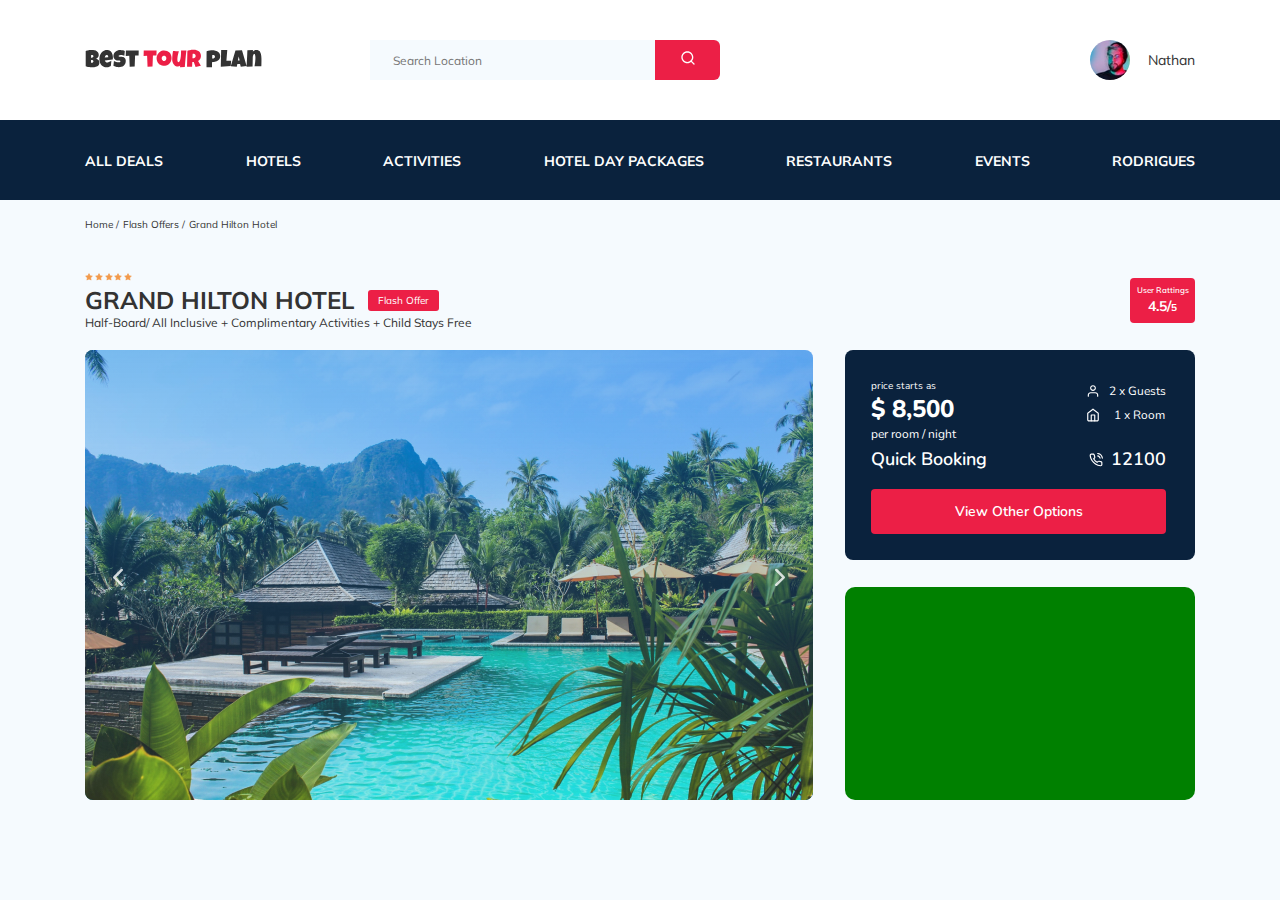
==== index.html @ 2beddf01 "create: стили для bookinga" ====
<!DOCTYPE html>
<html lang="en">
  <head>
    <meta charset="UTF-8" />
    <meta http-equiv="X-UA-Compatible" content="IE=edge" />
    <meta name="viewport" content="width=device-width, initial-scale=1.0" />
    <title>Dest Tour Plan - Hotel Boogin</title>
    <link rel="stylesheet" href="css/style.css" />
    <link rel="stylesheet" href="css/swiper-bundle.min.css" />
    <!-- Подключение шрифтов  Nunito & Mulish-->
    <link rel="preconnect" href="https://fonts.googleapis.com" />
    <link rel="preconnect" href="https://fonts.gstatic.com" crossorigin />
    <link
      href="https://fonts.googleapis.com/css2?family=Mulish:wght@400;700&family=Nunito:wght@400;700;800&display=swap"
      rel="stylesheet"
    />
  </head>
  <body>
    <header class="navbar">
      <div class="container">
        <div class="navbar-top">
          <a href="#" class="logo"
            ><img
              src="img/horizont.svg"
              alt="logo: Best tour plan"
              class="logo__img"
          /></a>

          <form action="#" class="search navbar__search">
            <input
              type="text"
              class="search__input"
              placeholder="Search Location"
            />
            <button class="search__button">
              <img src="img/search.svg" alt="icon: search" />
            </button>
          </form>

          <a href="#" class="user navbar-user">
            <img
              src="img/user-avftar.jpg"
              alt="avatar: Nathan"
              class="user__avatar"
            />
            <span class="user__name">Nathan</span>
          </a>
          <button class="menu-button navbar-top__menu-button">
            <span class="menu-button__line"></span
            ><span class="menu-button__line"></span
            ><span class="menu-button__line"></span>
          </button>
        </div>
        <!-- /.navbar-top -->
      </div>
      <!-- /.container -->
      <nav class="navbar-bottom">
        <div class="container navbar-bottom__container">
          <ul class="navbar-menu">
            <li class="navbar-menu__item">
              <a href="#" class="navbar-menu__link">All Deals</a>
            </li>
            <li class="navbar-menu__item">
              <a href="#" class="navbar-menu__link">Hotels</a>
            </li>
            <li class="navbar-menu__item">
              <a href="#" class="navbar-menu__link">Activities</a>
            </li>
            <li class="navbar-menu__item">
              <a href="#" class="navbar-menu__link">Hotel Day Packages</a>
            </li>
            <li class="navbar-menu__item">
              <a href="#" class="navbar-menu__link">Restaurants</a>
            </li>
            <li class="navbar-menu__item">
              <a href="#" class="navbar-menu__link">Events</a>
            </li>
            <li class="navbar-menu__item">
              <a href="#" class="navbar-menu__link">Rodrigues</a>
            </li>
          </ul>
        </div>
        <!-- /.container -->
      </nav>
    </header>

    <nav class="breadcrumb">
      <div class="container">
        <ul class="breadcrumb-list">
          <li class="breadcrumb-list__item">
            <a href="#" class="breadcrumb-list__link">Home</a>
          </li>
          <li class="breadcrumb-list__item">
            <a href="#" class="breadcrumb-list__link">Flash Offers</a>
          </li>
          <li class="breadcrumb-list__item">Grand Hilton Hotel</li>
        </ul>
      </div>
      <!-- /.container -->
    </nav>
    <!-- /.breadcrumb -->
    <section class="hotel">
      <div class="container">
        <div class="hotel-info">
          <div class="hotel-info__text">
            <div class="hotel-info__wrapper">
              <div class="hotel-stars hotel-info__stars">
                <div class="hotel-stars__wrapper">
                  <img src="img/Star.svg" alt="star" />
                  <img src="img/Star.svg" alt="star" />
                  <img src="img/Star.svg" alt="star" />
                  <img src="img/Star.svg" alt="star" />
                  <img src="img/Star.svg" alt="star" />
                </div>
              </div>
              <!-- /.hotel-star -->
              <h1 class="hotel-name hotel-info__name">GRAND HILTON HOTEL</h1>
              <span class="offer hotel-info__offer">Flash Offer</span>
            </div>
            <!-- /.hotel-wrapper -->
            <p class="hotel-description hotel-info__description">
              Half-Board/ All Inclusive + Complimentary Activities + Child Stays
              Free
            </p>
          </div>
          <!-- /.hotel-info__text -->

          <div class="rating hotel-info__rating">
            <span class="rating__text">User Rattings</span>
            <span class="rating__counter"
              >4.5/<span class="rating__counter__lit">5</span>
            </span>
          </div>
          <!-- /. rating -->
        </div>
        <!-- /.hotel-info -->
        <div class="hotel-grid">
          <div class="hotel-slider">
            <!-- Slider main container -->
            <div class="swiper-container">
              <!-- Additional required wrapper -->
              <div class="swiper-wrapper">
                <!-- Slides -->
                <div class="swiper-slide">
                  <img src="img/slide-1.jpg" alt="slide-1" class="slide-img" />
                </div>
                <div class="swiper-slide">
                  <img src="img/slide-2.jpg" alt="slide-2" />
                </div>
                <div class="swiper-slide">
                  <img src="img/slide-3.jpg" alt="slide-3" />
                </div>
                <div class="swiper-slide">
                  <img src="img/slide-4.jpg" alt="slide-4" />
                </div>
                <div class="swiper-slide">
                  <img src="img/slide-5.jpg" alt="slide-5" />
                </div>
              </div>

              <!-- If we need navigation buttons -->
              <!-- Стрелки для переключения слайдера -->
              <button class="slider-button slider-button_prev"></button>
              <button class="slider-button slider-button_next"></button>
            </div>
            <!-- /.swiper-container -->
          </div>
          <!-- /.hotel-slider -->
          <div class="booking-wrapper">
            <div class="booking">
              <div class="booking__info">
                <div class="booking__price">
                  <span class="booking__start">price starts as</span>
                  <span class="booking__pricetag">$ 8,500</span>
                  <span class="booking__per-room">per room / night</span>
                </div>
                <!-- /.booking__price -->

                <div class="booking__room">
                  <div class="booking__text booking__text_user">
                    <img
                      src="img/user.svg"
                      alt="icon: user"
                      class="booking-icon"
                    />
                    <span class="booking-description">2 x Guests</span>
                  </div>
                  <div class="booking__text">
                    <img
                      src="img/home.svg"
                      alt="icon: home"
                      class="booking-icons"
                    />
                    <span class="booking-description">1 x Room</span>
                  </div>
                </div>
              </div>
              <!-- /.booking__info -->
              <div class="booking__call-center">
                <span class="booking__heading">Quick Booking</span>
                <a href="tel:12100" class="booking__nummber">
                  <img
                    src="img/phone-call.svg"
                    alt="icon: phone-call"
                    class="booking-icons_tell"
                  />
                  <span class="booking__num">12100</span>
                </a>
              </div>
              <!-- /. booking__call-center-->

              <button class="button booking__button">View Other Options</button>
            </div>
            <div class="map"></div>
            <!-- /.booking-wrapper -->
          </div>
          <!-- /.booking -->
        </div>
        <!-- /.hotel-grid -->
      </div>
      <!-- /.container -->
    </section>
    <script src="js/swiper-bundle.min.js"></script>
    <script src="js/main.js"></script>
  </body>
</html>
---- css/style.css ----
* {
  -webkit-box-sizing: border-box;
          box-sizing: border-box;
}

body {
  font-family: 'Mulish',sans-serif;
  color: #333333;
  background-color: #F5FAFE;
}

.container {
  max-width: 1110px;
  margin: auto;
}

img {
  max-width: 100%;
}

button {
  cursor: pointer;
  border: none;
}

/*! normalize.css v8.0.1 | MIT License | github.com/necolas/normalize.css */
/* Document
   ========================================================================== */
/**
 * 1. Correct the line height in all browsers.
 * 2. Prevent adjustments of font size after orientation changes in iOS.
 */
html {
  line-height: 1.15;
  /* 1 */
  -webkit-text-size-adjust: 100%;
  /* 2 */
}

/* Sections
   ========================================================================== */
/**
 * Remove the margin in all browsers.
 */
body {
  margin: 0;
}

/**
 * Render the `main` element consistently in IE.
 */
main {
  display: block;
}

/**
 * Correct the font size and margin on `h1` elements within `section` and
 * `article` contexts in Chrome, Firefox, and Safari.
 */
h1 {
  font-size: 2em;
  margin: 0.67em 0;
}

/* Grouping content
   ========================================================================== */
/**
 * 1. Add the correct box sizing in Firefox.
 * 2. Show the overflow in Edge and IE.
 */
hr {
  -webkit-box-sizing: content-box;
          box-sizing: content-box;
  /* 1 */
  height: 0;
  /* 1 */
  overflow: visible;
  /* 2 */
}

/**
 * 1. Correct the inheritance and scaling of font size in all browsers.
 * 2. Correct the odd `em` font sizing in all browsers.
 */
pre {
  font-family: monospace, monospace;
  /* 1 */
  font-size: 1em;
  /* 2 */
}

/* Text-level semantics
   ========================================================================== */
/**
 * Remove the gray background on active links in IE 10.
 */
a {
  background-color: transparent;
}

/**
 * 1. Remove the bottom border in Chrome 57-
 * 2. Add the correct text decoration in Chrome, Edge, IE, Opera, and Safari.
 */
abbr[title] {
  border-bottom: none;
  /* 1 */
  text-decoration: underline;
  /* 2 */
  -webkit-text-decoration: underline dotted;
          text-decoration: underline dotted;
  /* 2 */
}

/**
 * Add the correct font weight in Chrome, Edge, and Safari.
 */
b,
strong {
  font-weight: bolder;
}

/**
 * 1. Correct the inheritance and scaling of font size in all browsers.
 * 2. Correct the odd `em` font sizing in all browsers.
 */
code,
kbd,
samp {
  font-family: monospace, monospace;
  /* 1 */
  font-size: 1em;
  /* 2 */
}

/**
 * Add the correct font size in all browsers.
 */
small {
  font-size: 80%;
}

/**
 * Prevent `sub` and `sup` elements from affecting the line height in
 * all browsers.
 */
sub,
sup {
  font-size: 75%;
  line-height: 0;
  position: relative;
  vertical-align: baseline;
}

sub {
  bottom: -0.25em;
}

sup {
  top: -0.5em;
}

/* Embedded content
   ========================================================================== */
/**
 * Remove the border on images inside links in IE 10.
 */
img {
  border-style: none;
}

/* Forms
   ========================================================================== */
/**
 * 1. Change the font styles in all browsers.
 * 2. Remove the margin in Firefox and Safari.
 */
button,
input,
optgroup,
select,
textarea {
  font-family: inherit;
  /* 1 */
  font-size: 100%;
  /* 1 */
  line-height: 1.15;
  /* 1 */
  margin: 0;
  /* 2 */
}

/**
 * Show the overflow in IE.
 * 1. Show the overflow in Edge.
 */
button,
input {
  /* 1 */
  overflow: visible;
}

/**
 * Remove the inheritance of text transform in Edge, Firefox, and IE.
 * 1. Remove the inheritance of text transform in Firefox.
 */
button,
select {
  /* 1 */
  text-transform: none;
}

/**
 * Correct the inability to style clickable types in iOS and Safari.
 */
button,
[type="button"],
[type="reset"],
[type="submit"] {
  -webkit-appearance: button;
}

/**
 * Remove the inner border and padding in Firefox.
 */
button::-moz-focus-inner,
[type="button"]::-moz-focus-inner,
[type="reset"]::-moz-focus-inner,
[type="submit"]::-moz-focus-inner {
  border-style: none;
  padding: 0;
}

/**
 * Restore the focus styles unset by the previous rule.
 */
button:-moz-focusring,
[type="button"]:-moz-focusring,
[type="reset"]:-moz-focusring,
[type="submit"]:-moz-focusring {
  outline: 1px dotted ButtonText;
}

/**
 * Correct the padding in Firefox.
 */
fieldset {
  padding: 0.35em 0.75em 0.625em;
}

/**
 * 1. Correct the text wrapping in Edge and IE.
 * 2. Correct the color inheritance from `fieldset` elements in IE.
 * 3. Remove the padding so developers are not caught out when they zero out
 *    `fieldset` elements in all browsers.
 */
legend {
  -webkit-box-sizing: border-box;
          box-sizing: border-box;
  /* 1 */
  color: inherit;
  /* 2 */
  display: table;
  /* 1 */
  max-width: 100%;
  /* 1 */
  padding: 0;
  /* 3 */
  white-space: normal;
  /* 1 */
}

/**
 * Add the correct vertical alignment in Chrome, Firefox, and Opera.
 */
progress {
  vertical-align: baseline;
}

/**
 * Remove the default vertical scrollbar in IE 10+.
 */
textarea {
  overflow: auto;
}

/**
 * 1. Add the correct box sizing in IE 10.
 * 2. Remove the padding in IE 10.
 */
[type="checkbox"],
[type="radio"] {
  -webkit-box-sizing: border-box;
          box-sizing: border-box;
  /* 1 */
  padding: 0;
  /* 2 */
}

/**
 * Correct the cursor style of increment and decrement buttons in Chrome.
 */
[type="number"]::-webkit-inner-spin-button,
[type="number"]::-webkit-outer-spin-button {
  height: auto;
}

/**
 * 1. Correct the odd appearance in Chrome and Safari.
 * 2. Correct the outline style in Safari.
 */
[type="search"] {
  -webkit-appearance: textfield;
  /* 1 */
  outline-offset: -2px;
  /* 2 */
}

/**
 * Remove the inner padding in Chrome and Safari on macOS.
 */
[type="search"]::-webkit-search-decoration {
  -webkit-appearance: none;
}

/**
 * 1. Correct the inability to style clickable types in iOS and Safari.
 * 2. Change font properties to `inherit` in Safari.
 */
::-webkit-file-upload-button {
  -webkit-appearance: button;
  /* 1 */
  font: inherit;
  /* 2 */
}

/* Interactive
   ========================================================================== */
/*
 * Add the correct display in Edge, IE 10+, and Firefox.
 */
details {
  display: block;
}

/*
 * Add the correct display in all browsers.
 */
summary {
  display: list-item;
}

/* Misc
   ========================================================================== */
/**
 * Add the correct display in IE 10+.
 */
template {
  display: none;
}

/**
 * Add the correct display in IE 10.
 */
[hidden] {
  display: none;
}

.navbar {
  background-color: #FFFFFF;
}

.navbar-top {
  padding-top: 40px;
  padding-bottom: 40px;
  display: -webkit-box;
  display: -ms-flexbox;
  display: flex;
  -webkit-box-align: center;
      -ms-flex-align: center;
          align-items: center;
  -webkit-box-pack: justify;
      -ms-flex-pack: justify;
          justify-content: space-between;
}

.navbar-top__menu-button {
  display: none;
}

.navbar__search {
  margin-right: auto;
  margin-left: 108px;
}

.navbar-bottom {
  background-color: #0A223D;
}

.navbar-menu {
  display: -webkit-box;
  display: -ms-flexbox;
  display: flex;
  -webkit-box-align: center;
      -ms-flex-align: center;
          align-items: center;
  -webkit-box-pack: justify;
      -ms-flex-pack: justify;
          justify-content: space-between;
  margin: 0;
  padding: 0;
  padding-top: 31px;
  padding-bottom: 30px;
  color: #FFFFFF;
  list-style-type: none;
}

.navbar-menu__link {
  text-decoration: none;
  color: inherit;
  text-transform: uppercase;
  font-weight: bold;
  font-size: 14px;
  line-height: 18px;
}

.logo__img {
  width: 177px;
}

.search {
  height: 40px;
  position: relative;
  display: -webkit-box;
  display: -ms-flexbox;
  display: flex;
}

.search__input {
  width: 350px;
  height: 100%;
  overflow: hidden;
  padding-left: 23px;
  padding-right: 75px;
  border: none;
  background-color: #F5FAFE;
  font-size: 12px;
  line-height: 15px;
}

.search__button {
  position: absolute;
  height: 100%;
  top: 0;
  right: 0;
  width: 65px;
  background-color: #EC1F46;
  border: none;
  border-top-right-radius: 6px;
  border-bottom-right-radius: 6px;
}

.user {
  display: -webkit-box;
  display: -ms-flexbox;
  display: flex;
  -webkit-box-align: center;
      -ms-flex-align: center;
          align-items: center;
  text-decoration: none;
}

.user__avatar {
  width: 40px;
  height: 40px;
  border-radius: 50%;
  -o-object-fit: cover;
     object-fit: cover;
}

.user__name {
  margin-left: 18px;
  font-size: 14px;
  line-height: 18px;
  color: #333333;
}

@media screen and (max-width: 700px) {
  .user .navbar {
    padding: 0 0;
  }
}

.breadcrumb-list {
  list-style: none;
  display: -webkit-box;
  display: -ms-flexbox;
  display: flex;
  -webkit-box-align: center;
      -ms-flex-align: center;
          align-items: center;
  padding: 18px 0;
  margin: 0;
}

.breadcrumb-list__link {
  text-decoration: none;
  color: inherit;
}

.breadcrumb-list__item {
  font-size: 10px;
  line-height: 13px;
}

.breadcrumb-list__item:not(:last-child)::after {
  content: '/';
  margin-right: 4px;
}

.hotel {
  padding-top: 24px;
  padding-bottom: 70px;
}

.hotel-info {
  display: -webkit-box;
  display: -ms-flexbox;
  display: flex;
  -webkit-box-align: center;
      -ms-flex-align: center;
          align-items: center;
  -webkit-box-pack: justify;
      -ms-flex-pack: justify;
          justify-content: space-between;
  padding-bottom: 20px;
}

.hotel-info__wrapper {
  display: -webkit-box;
  display: -ms-flexbox;
  display: flex;
  -ms-flex-wrap: wrap;
      flex-wrap: wrap;
  -webkit-box-align: center;
      -ms-flex-align: center;
          align-items: center;
}

.hotel-info__offer {
  margin-left: 14px;
  margin-top: 4px;
}

.hotel-info__name {
  margin-top: 4px;
  margin-bottom: 0;
}

.hotel-info__rating {
  margin-bottom: 2px;
}

.hotel-info__description {
  font-size: 12px;
  line-height: 15px;
  margin: 0;
}

.hotel-name {
  font-weight: bold;
  font-size: 24px;
  line-height: 30px;
}

.hotel-stars {
  -ms-flex-preferred-size: 100%;
      flex-basis: 100%;
}

.hotel-stars__wrapper {
  display: -webkit-box;
  display: -ms-flexbox;
  display: flex;
  max-width: 47px;
  -webkit-box-pack: justify;
      -ms-flex-pack: justify;
          justify-content: space-between;
}

.offer {
  padding: 4px 10px;
  background-color: #EC1F46;
  color: #FFFFFF;
  border-radius: 3px;
  font-size: 10px;
  line-height: 13px;
}

.rating {
  max-width: 65px;
  min-height: 45px;
  text-align: center;
  border-radius: 4px;
  background-color: #EC1F46;
  color: #FFFFFF;
}

.rating__text {
  font-size: 8px;
  line-height: 10px;
  font-weight: 600;
}

.rating__counter {
  font-weight: bold;
  font-size: 14px;
  line-height: 18px;
}

.rating__counter__lit {
  font-size: 10px;
  line-height: 13px;
}

.swiper-container {
  margin-left: 0;
  max-width: 728px;
  height: 450px;
  position: relative;
  border-radius: 8px;
}

.swiper-wrapper {
  margin-left: 0;
}

.swiper-wrapper:after {
  content: '';
  position: absolute;
  width: 100%;
  height: 100%;
  top: 0;
  bottom: 0;
  right: 0;
  left: 0;
  z-index: 10;
  background: -webkit-gradient(linear, left top, left bottom, from(rgba(0, 122, 223, 0.48)), to(rgba(255, 255, 255, 0.128)));
  background: linear-gradient(180deg, rgba(0, 122, 223, 0.48) 0%, rgba(255, 255, 255, 0.128) 100%);
}

.slider-button {
  width: 30px;
  height: 30px;
  position: absolute;
  z-index: 99;
  border: none;
  top: 50%;
  -webkit-transform: translateY(-42%);
          transform: translateY(-42%);
  background-repeat: no-repeat;
  background-position: center;
  background-size: 10px;
  background-color: transparent;
}

.slider-button_next {
  right: 18px;
  background-image: url("../img/arrow-next.svg");
}

.slider-button_prev {
  left: 18px;
  background-image: url("../img/arrow-prev.svg");
}

.hotel-grid {
  display: -webkit-box;
  display: -ms-flexbox;
  display: flex;
  -webkit-box-pack: justify;
      -ms-flex-pack: justify;
          justify-content: space-between;
}

.booking {
  background-color: #0A223D;
  color: #FFFFFF;
  width: 350px;
  height: 210px;
  border-radius: 8px;
  padding: 29px 29px 26px 26px;
  font-family: Nunito;
  font-size: 12px;
  line-height: 16px;
}

.booking__info {
  display: -webkit-box;
  display: -ms-flexbox;
  display: flex;
  -webkit-box-pack: justify;
      -ms-flex-pack: justify;
          justify-content: space-between;
  -webkit-box-align: center;
      -ms-flex-align: center;
          align-items: center;
  margin-bottom: 5px;
}

.booking__price {
  display: -webkit-box;
  display: -ms-flexbox;
  display: flex;
  -webkit-box-orient: vertical;
  -webkit-box-direction: normal;
      -ms-flex-direction: column;
          flex-direction: column;
}

.booking-icon {
  margin-right: 9px;
}

.booking-icons {
  margin-right: 14px;
}

.booking-icons_tell {
  margin-right: 8px;
}

.booking__call-center {
  display: -webkit-box;
  display: -ms-flexbox;
  display: flex;
  -webkit-box-pack: justify;
      -ms-flex-pack: justify;
          justify-content: space-between;
}

.booking__start {
  font-weight: normal;
  font-size: 10px;
  line-height: 14px;
}

.booking__pricetag {
  font-weight: 800;
  font-size: 24px;
  line-height: 33px;
}

.booking__per-room {
  font-size: 12px;
  line-height: 16px;
}

.booking__heading {
  font-weight: 600;
  font-size: 18px;
  line-height: 25px;
}

.booking__num {
  font-weight: 600;
  font-size: 18px;
  line-height: 25px;
}

.booking__button {
  font-weight: 600;
  font-size: 14px;
  line-height: 19px;
}

.booking__nummber {
  text-decoration: none;
  color: inherit;
  display: -webkit-box;
  display: -ms-flexbox;
  display: flex;
  -webkit-box-align: center;
      -ms-flex-align: center;
          align-items: center;
}

.booking__button {
  padding-top: 13px;
  padding-bottom: 13px;
  width: 100%;
  background-color: #EC1F46;
  color: inherit;
  border-radius: 4px;
}

.booking__room {
  margin-bottom: 16px;
}

.booking__text {
  display: -webkit-box;
  display: -ms-flexbox;
  display: flex;
  -webkit-box-align: center;
      -ms-flex-align: center;
          align-items: center;
}

.booking__text_user {
  margin-bottom: 8px;
}

.booking__call-center {
  display: -webkit-box;
  display: -ms-flexbox;
  display: flex;
  -webkit-box-align: center;
      -ms-flex-align: center;
          align-items: center;
  margin-bottom: 17px;
}

.booking-wrapper {
  display: -webkit-box;
  display: -ms-flexbox;
  display: flex;
  -webkit-box-orient: vertical;
  -webkit-box-direction: normal;
      -ms-flex-direction: column;
          flex-direction: column;
  -webkit-box-pack: justify;
      -ms-flex-pack: justify;
          justify-content: space-between;
}

.map {
  background-color: green;
  max-width: 350px;
  min-height: 213px;
  border-radius: 10px;
}

@media screen and (max-width: 1200px) {
  .container {
    max-width: 960px;
  }
}

@media screen and (max-width: 992px) {
  .container {
    max-width: 760px;
  }
  .navbar__search {
    margin-left: 47px;
  }
  .navbar-menu__link {
    font-size: 12px;
    line-height: 15px;
  }
  .logo {
    width: 142px;
  }
  .search__input {
    width: 341px;
  }
}

@media screen and (max-width: 768px) {
  .container {
    max-width: 700px;
    width: 100%;
  }
  .navbar-top {
    padding: 30px 0;
  }
  .navbar-menu {
    padding: 21px 0;
  }
  .navbar-bottom__container {
    max-width: 675px;
  }
  .logo {
    width: 132px;
  }
  .breadcrumb-list {
    padding-top: 19px;
  }
  .hotel {
    padding-top: 23px;
  }
  .hotel-stars__wrapper {
    max-width: 49px;
  }
  .hotel-info__rating {
    margin-bottom: 1px;
  }
  .hotel-info__offer {
    margin-top: 5px;
  }
  .offer {
    padding-top: 3px;
  }
}

@media screen and (max-width: 700px) {
  .container {
    max-width: 560px;
  }
  .navbar {
    padding: 30px 0;
  }
  .navbar-menu {
    padding: 20px 0;
  }
  .navbar-menu__link {
    font-size: 10px;
    line-height: 12px;
  }
  .navbar__search {
    margin-left: auto;
  }
  .navbar__search, .navbar-user, .navbar-menu {
    display: none;
  }
  .logo {
    width: 122px;
  }
  .user__img {
    width: 36px;
    height: 36px;
  }
  .user__name {
    margin-left: 12px;
    font-size: 12px;
  }
  .menu-button {
    width: 16px;
    height: 11px;
    padding: 0;
    display: -webkit-box;
    display: -ms-flexbox;
    display: flex;
    -webkit-box-orient: vertical;
    -webkit-box-direction: normal;
        -ms-flex-direction: column;
            flex-direction: column;
    -webkit-box-pack: justify;
        -ms-flex-pack: justify;
            justify-content: space-between;
    -webkit-box-align: center;
        -ms-flex-align: center;
            align-items: center;
    border: none;
    cursor: pointer;
    background-color: #FFFFFF;
  }
  .menu-button__line {
    width: 16px;
    height: 1px;
    background-color: #333333;
  }
  .hotel-name {
    -ms-flex-preferred-size: 100%;
        flex-basis: 100%;
  }
  .hotel-stars {
    -ms-flex-preferred-size: auto;
        flex-basis: auto;
  }
  .hotel-info__name {
    margin-top: 10px;
  }
  .hotel-info__text {
    width: 100%;
  }
  .hotel-info__rating {
    display: none;
  }
  .hotel-info__wrapper {
    -webkit-box-pack: justify;
        -ms-flex-pack: justify;
            justify-content: space-between;
  }
  .offer {
    -webkit-box-ordinal-group: 0;
        -ms-flex-order: -1;
            order: -1;
    margin: 0;
  }
}

@media screen and (max-width: 576px) {
  .container {
    max-width: 460px;
  }
  .logo {
    width: 99px;
  }
}

@media screen and (max-width: 480px) {
  .container {
    max-width: 280px;
  }
  .navbar-top {
    padding: 24px 0px;
  }
  .breadcrumb-list {
    padding-top: 24px;
  }
  .hotel {
    padding-top: 4px;
  }
  .hotel-info__stars {
    margin-right: 17px;
    max-width: 47px;
    -ms-flex-preferred-size: 100%;
        flex-basis: 100%;
  }
}
/*# sourceMappingURL=style.css.map */
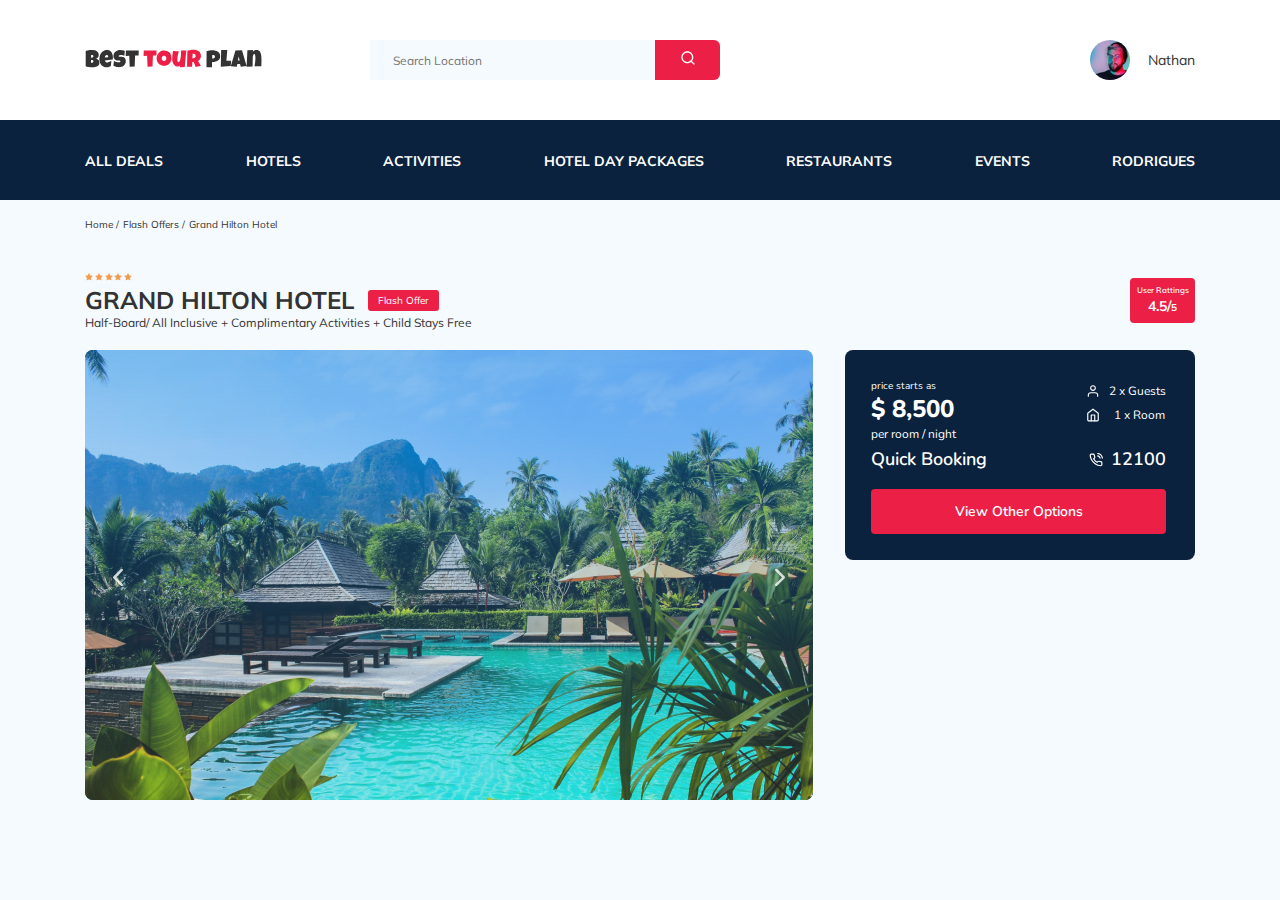
==== commit 4eb8e263: "create: карта+адаптив" ====
--- a/index.html
+++ b/index.html
@@ -5,8 +5,8 @@
     <meta http-equiv="X-UA-Compatible" content="IE=edge" />
     <meta name="viewport" content="width=device-width, initial-scale=1.0" />
     <title>Dest Tour Plan - Hotel Boogin</title>
+    <link rel="stylesheet" href="css/swiper-bundle.min.css" />
     <link rel="stylesheet" href="css/style.css" />
-    <link rel="stylesheet" href="css/swiper-bundle.min.css" />
     <!-- Подключение шрифтов  Nunito & Mulish-->
     <link rel="preconnect" href="https://fonts.googleapis.com" />
     <link rel="preconnect" href="https://fonts.gstatic.com" crossorigin />
@@ -135,26 +135,46 @@
         </div>
         <!-- /.hotel-info -->
         <div class="hotel-grid">
-          <div class="hotel-slider">
+          <div class="slider hotel__slider">
             <!-- Slider main container -->
             <div class="swiper-container">
               <!-- Additional required wrapper -->
               <div class="swiper-wrapper">
                 <!-- Slides -->
                 <div class="swiper-slide">
-                  <img src="img/slide-1.jpg" alt="slide-1" class="slide-img" />
-                </div>
-                <div class="swiper-slide">
-                  <img src="img/slide-2.jpg" alt="slide-2" />
-                </div>
-                <div class="swiper-slide">
-                  <img src="img/slide-3.jpg" alt="slide-3" />
-                </div>
-                <div class="swiper-slide">
-                  <img src="img/slide-4.jpg" alt="slide-4" />
-                </div>
-                <div class="swiper-slide">
-                  <img src="img/slide-5.jpg" alt="slide-5" />
+                  <img
+                    src="img/slide-1.jpg"
+                    alt="slide-1"
+                    class="swiper-slide__img"
+                  />
+                </div>
+                <div class="swiper-slide">
+                  <img
+                    src="img/slide-2.jpg"
+                    alt="slide-2"
+                    class="swiper-slide__img"
+                  />
+                </div>
+                <div class="swiper-slide">
+                  <img
+                    src="img/slide-3.jpg"
+                    alt="slide-3"
+                    class="swiper-slide__img"
+                  />
+                </div>
+                <div class="swiper-slide">
+                  <img
+                    src="img/slide-4.jpg"
+                    alt="slide-4"
+                    class="swiper-slide__img"
+                  />
+                </div>
+                <div class="swiper-slide">
+                  <img
+                    src="img/slide-5.jpg"
+                    alt="slide-5"
+                    class="swiper-slide__img"
+                  />
                 </div>
               </div>
 
@@ -167,7 +187,7 @@
           </div>
           <!-- /.hotel-slider -->
           <div class="booking-wrapper">
-            <div class="booking">
+            <div class="booking hotel__booking">
               <div class="booking__info">
                 <div class="booking__price">
                   <span class="booking__start">price starts as</span>
@@ -211,7 +231,16 @@
 
               <button class="button booking__button">View Other Options</button>
             </div>
-            <div class="map"></div>
+            <div class="map">
+              <iframe
+                src="https://www.google.com/maps/embed?pb=!1m18!1m12!1m3!1d3952.0412632673433!2d98.2925528152188!3d7.890752094315351!2m3!1f0!2f0!3f0!3m2!1i1024!2i768!4f13.1!3m3!1m2!1s0x30503b7bfcd9f903%3A0xf7065fac1e3d7c48!2sDoubleTree%20by%20Hilton%20Phuket%20Banthai%20Resort!5e0!3m2!1sru!2sru!4v1627909568461!5m2!1sru!2sru"
+                width="100%"
+                height="213"
+                style="border: 0"
+                allowfullscreen=""
+                loading="lazy"
+              ></iframe>
+            </div>
             <!-- /.booking-wrapper -->
           </div>
           <!-- /.booking -->
--- a/css/style.css
+++ b/css/style.css
@@ -1,12 +1,12 @@
 * {
   -webkit-box-sizing: border-box;
-          box-sizing: border-box;
+  box-sizing: border-box;
 }
 
 body {
-  font-family: 'Mulish',sans-serif;
+  font-family: "Mulish", sans-serif;
   color: #333333;
-  background-color: #F5FAFE;
+  background-color: #f5fafe;
 }
 
 .container {
@@ -70,7 +70,7 @@
  */
 hr {
   -webkit-box-sizing: content-box;
-          box-sizing: content-box;
+  box-sizing: content-box;
   /* 1 */
   height: 0;
   /* 1 */
@@ -108,7 +108,7 @@
   text-decoration: underline;
   /* 2 */
   -webkit-text-decoration: underline dotted;
-          text-decoration: underline dotted;
+  text-decoration: underline dotted;
   /* 2 */
 }
 
@@ -256,7 +256,7 @@
  */
 legend {
   -webkit-box-sizing: border-box;
-          box-sizing: border-box;
+  box-sizing: border-box;
   /* 1 */
   color: inherit;
   /* 2 */
@@ -291,7 +291,7 @@
 [type="checkbox"],
 [type="radio"] {
   -webkit-box-sizing: border-box;
-          box-sizing: border-box;
+  box-sizing: border-box;
   /* 1 */
   padding: 0;
   /* 2 */
@@ -367,7 +367,7 @@
 }
 
 .navbar {
-  background-color: #FFFFFF;
+  background-color: #ffffff;
 }
 
 .navbar-top {
@@ -377,11 +377,11 @@
   display: -ms-flexbox;
   display: flex;
   -webkit-box-align: center;
-      -ms-flex-align: center;
-          align-items: center;
+  -ms-flex-align: center;
+  align-items: center;
   -webkit-box-pack: justify;
-      -ms-flex-pack: justify;
-          justify-content: space-between;
+  -ms-flex-pack: justify;
+  justify-content: space-between;
 }
 
 .navbar-top__menu-button {
@@ -394,7 +394,7 @@
 }
 
 .navbar-bottom {
-  background-color: #0A223D;
+  background-color: #0a223d;
 }
 
 .navbar-menu {
@@ -402,16 +402,16 @@
   display: -ms-flexbox;
   display: flex;
   -webkit-box-align: center;
-      -ms-flex-align: center;
-          align-items: center;
+  -ms-flex-align: center;
+  align-items: center;
   -webkit-box-pack: justify;
-      -ms-flex-pack: justify;
-          justify-content: space-between;
+  -ms-flex-pack: justify;
+  justify-content: space-between;
   margin: 0;
   padding: 0;
   padding-top: 31px;
   padding-bottom: 30px;
-  color: #FFFFFF;
+  color: #ffffff;
   list-style-type: none;
 }
 
@@ -443,7 +443,7 @@
   padding-left: 23px;
   padding-right: 75px;
   border: none;
-  background-color: #F5FAFE;
+  background-color: #f5fafe;
   font-size: 12px;
   line-height: 15px;
 }
@@ -454,7 +454,7 @@
   top: 0;
   right: 0;
   width: 65px;
-  background-color: #EC1F46;
+  background-color: #ec1f46;
   border: none;
   border-top-right-radius: 6px;
   border-bottom-right-radius: 6px;
@@ -465,8 +465,8 @@
   display: -ms-flexbox;
   display: flex;
   -webkit-box-align: center;
-      -ms-flex-align: center;
-          align-items: center;
+  -ms-flex-align: center;
+  align-items: center;
   text-decoration: none;
 }
 
@@ -475,7 +475,7 @@
   height: 40px;
   border-radius: 50%;
   -o-object-fit: cover;
-     object-fit: cover;
+  object-fit: cover;
 }
 
 .user__name {
@@ -497,8 +497,8 @@
   display: -ms-flexbox;
   display: flex;
   -webkit-box-align: center;
-      -ms-flex-align: center;
-          align-items: center;
+  -ms-flex-align: center;
+  align-items: center;
   padding: 18px 0;
   margin: 0;
 }
@@ -514,7 +514,7 @@
 }
 
 .breadcrumb-list__item:not(:last-child)::after {
-  content: '/';
+  content: "/";
   margin-right: 4px;
 }
 
@@ -528,11 +528,11 @@
   display: -ms-flexbox;
   display: flex;
   -webkit-box-align: center;
-      -ms-flex-align: center;
-          align-items: center;
+  -ms-flex-align: center;
+  align-items: center;
   -webkit-box-pack: justify;
-      -ms-flex-pack: justify;
-          justify-content: space-between;
+  -ms-flex-pack: justify;
+  justify-content: space-between;
   padding-bottom: 20px;
 }
 
@@ -541,10 +541,10 @@
   display: -ms-flexbox;
   display: flex;
   -ms-flex-wrap: wrap;
-      flex-wrap: wrap;
+  flex-wrap: wrap;
   -webkit-box-align: center;
-      -ms-flex-align: center;
-          align-items: center;
+  -ms-flex-align: center;
+  align-items: center;
 }
 
 .hotel-info__offer {
@@ -575,7 +575,7 @@
 
 .hotel-stars {
   -ms-flex-preferred-size: 100%;
-      flex-basis: 100%;
+  flex-basis: 100%;
 }
 
 .hotel-stars__wrapper {
@@ -584,14 +584,14 @@
   display: flex;
   max-width: 47px;
   -webkit-box-pack: justify;
-      -ms-flex-pack: justify;
-          justify-content: space-between;
+  -ms-flex-pack: justify;
+  justify-content: space-between;
 }
 
 .offer {
   padding: 4px 10px;
-  background-color: #EC1F46;
-  color: #FFFFFF;
+  background-color: #ec1f46;
+  color: #ffffff;
   border-radius: 3px;
   font-size: 10px;
   line-height: 13px;
@@ -602,8 +602,8 @@
   min-height: 45px;
   text-align: center;
   border-radius: 4px;
-  background-color: #EC1F46;
-  color: #FFFFFF;
+  background-color: #ec1f46;
+  color: #ffffff;
 }
 
 .rating__text {
@@ -626,7 +626,7 @@
 .swiper-container {
   margin-left: 0;
   max-width: 728px;
-  height: 450px;
+  height: 100%;
   position: relative;
   border-radius: 8px;
 }
@@ -636,7 +636,7 @@
 }
 
 .swiper-wrapper:after {
-  content: '';
+  content: "";
   position: absolute;
   width: 100%;
   height: 100%;
@@ -645,8 +645,22 @@
   right: 0;
   left: 0;
   z-index: 10;
-  background: -webkit-gradient(linear, left top, left bottom, from(rgba(0, 122, 223, 0.48)), to(rgba(255, 255, 255, 0.128)));
-  background: linear-gradient(180deg, rgba(0, 122, 223, 0.48) 0%, rgba(255, 255, 255, 0.128) 100%);
+  background: -webkit-gradient(
+    linear,
+    left top,
+    left bottom,
+    from(rgba(0, 122, 223, 0.48)),
+    to(rgba(255, 255, 255, 0.128))
+  );
+  background: linear-gradient(
+    180deg,
+    rgba(0, 122, 223, 0.48) 0%,
+    rgba(255, 255, 255, 0.128) 100%
+  );
+}
+
+.slider {
+  height: 450px;
 }
 
 .slider-button {
@@ -657,7 +671,7 @@
   border: none;
   top: 50%;
   -webkit-transform: translateY(-42%);
-          transform: translateY(-42%);
+  transform: translateY(-42%);
   background-repeat: no-repeat;
   background-position: center;
   background-size: 10px;
@@ -679,13 +693,13 @@
   display: -ms-flexbox;
   display: flex;
   -webkit-box-pack: justify;
-      -ms-flex-pack: justify;
-          justify-content: space-between;
+  -ms-flex-pack: justify;
+  justify-content: space-between;
 }
 
 .booking {
-  background-color: #0A223D;
-  color: #FFFFFF;
+  background-color: #0a223d;
+  color: #ffffff;
   width: 350px;
   height: 210px;
   border-radius: 8px;
@@ -700,11 +714,11 @@
   display: -ms-flexbox;
   display: flex;
   -webkit-box-pack: justify;
-      -ms-flex-pack: justify;
-          justify-content: space-between;
+  -ms-flex-pack: justify;
+  justify-content: space-between;
   -webkit-box-align: center;
-      -ms-flex-align: center;
-          align-items: center;
+  -ms-flex-align: center;
+  align-items: center;
   margin-bottom: 5px;
 }
 
@@ -714,8 +728,8 @@
   display: flex;
   -webkit-box-orient: vertical;
   -webkit-box-direction: normal;
-      -ms-flex-direction: column;
-          flex-direction: column;
+  -ms-flex-direction: column;
+  flex-direction: column;
 }
 
 .booking-icon {
@@ -735,8 +749,8 @@
   display: -ms-flexbox;
   display: flex;
   -webkit-box-pack: justify;
-      -ms-flex-pack: justify;
-          justify-content: space-between;
+  -ms-flex-pack: justify;
+  justify-content: space-between;
 }
 
 .booking__start {
@@ -781,15 +795,15 @@
   display: -ms-flexbox;
   display: flex;
   -webkit-box-align: center;
-      -ms-flex-align: center;
-          align-items: center;
+  -ms-flex-align: center;
+  align-items: center;
 }
 
 .booking__button {
   padding-top: 13px;
   padding-bottom: 13px;
   width: 100%;
-  background-color: #EC1F46;
+  background-color: #ec1f46;
   color: inherit;
   border-radius: 4px;
 }
@@ -803,8 +817,8 @@
   display: -ms-flexbox;
   display: flex;
   -webkit-box-align: center;
-      -ms-flex-align: center;
-          align-items: center;
+  -ms-flex-align: center;
+  align-items: center;
 }
 
 .booking__text_user {
@@ -816,8 +830,8 @@
   display: -ms-flexbox;
   display: flex;
   -webkit-box-align: center;
-      -ms-flex-align: center;
-          align-items: center;
+  -ms-flex-align: center;
+  align-items: center;
   margin-bottom: 17px;
 }
 
@@ -827,24 +841,30 @@
   display: flex;
   -webkit-box-orient: vertical;
   -webkit-box-direction: normal;
-      -ms-flex-direction: column;
-          flex-direction: column;
+  -ms-flex-direction: column;
+  flex-direction: column;
   -webkit-box-pack: justify;
-      -ms-flex-pack: justify;
-          justify-content: space-between;
+  -ms-flex-pack: justify;
+  justify-content: space-between;
 }
 
 .map {
-  background-color: green;
   max-width: 350px;
   min-height: 213px;
   border-radius: 10px;
+  overflow: hidden;
 }
 
 @media screen and (max-width: 1200px) {
   .container {
     max-width: 960px;
   }
+  .slider {
+    width: 590px;
+  }
+  .swiper-slide__img {
+    height: 100%;
+  }
 }
 
 @media screen and (max-width: 992px) {
@@ -863,6 +883,42 @@
   }
   .search__input {
     width: 341px;
+  }
+  .hotel {
+    padding-bottom: 60px;
+  }
+  .hotel-grid {
+    -webkit-box-orient: vertical;
+    -webkit-box-direction: normal;
+    -ms-flex-direction: column;
+    flex-direction: column;
+  }
+  .hotel__slider {
+    margin-bottom: 30px;
+  }
+  .slider {
+    width: 100%;
+  }
+  .swiper-container {
+    max-width: 100%;
+  }
+  .swiper-slide__img {
+    width: 100%;
+    -o-object-fit: cover;
+    object-fit: cover;
+  }
+  .booking {
+    width: 340px;
+    padding: 29px 22px 26px 23px;
+  }
+  .booking-wrapper {
+    -webkit-box-orient: horizontal;
+    -webkit-box-direction: normal;
+    -ms-flex-direction: row;
+    flex-direction: row;
+  }
+  .map {
+    width: 340px;
   }
 }
 
@@ -907,9 +963,7 @@
   .container {
     max-width: 560px;
   }
-  .navbar {
-    padding: 30px 0;
-  }
+
   .navbar-menu {
     padding: 20px 0;
   }
@@ -920,7 +974,9 @@
   .navbar__search {
     margin-left: auto;
   }
-  .navbar__search, .navbar-user, .navbar-menu {
+  .navbar__search,
+  .navbar-user,
+  .navbar-menu {
     display: none;
   }
   .logo {
@@ -943,30 +999,42 @@
     display: flex;
     -webkit-box-orient: vertical;
     -webkit-box-direction: normal;
-        -ms-flex-direction: column;
-            flex-direction: column;
+    -ms-flex-direction: column;
+    flex-direction: column;
     -webkit-box-pack: justify;
-        -ms-flex-pack: justify;
-            justify-content: space-between;
+    -ms-flex-pack: justify;
+    justify-content: space-between;
     -webkit-box-align: center;
-        -ms-flex-align: center;
-            align-items: center;
+    -ms-flex-align: center;
+    align-items: center;
     border: none;
     cursor: pointer;
-    background-color: #FFFFFF;
+    background-color: #ffffff;
   }
   .menu-button__line {
     width: 16px;
     height: 1px;
     background-color: #333333;
   }
+  .hotel {
+    padding-bottom: 40px;
+  }
   .hotel-name {
     -ms-flex-preferred-size: 100%;
-        flex-basis: 100%;
+    flex-basis: 100%;
   }
   .hotel-stars {
     -ms-flex-preferred-size: auto;
-        flex-basis: auto;
+    flex-basis: auto;
+  }
+  .hotel-grid {
+    padding-top: 18px;
+  }
+  .hotel__slider {
+    margin-bottom: 20px;
+  }
+  .hotel__booking {
+    margin-bottom: 20px;
   }
   .hotel-info__name {
     margin-top: 10px;
@@ -979,14 +1047,33 @@
   }
   .hotel-info__wrapper {
     -webkit-box-pack: justify;
-        -ms-flex-pack: justify;
-            justify-content: space-between;
+    -ms-flex-pack: justify;
+    justify-content: space-between;
   }
   .offer {
     -webkit-box-ordinal-group: 0;
-        -ms-flex-order: -1;
-            order: -1;
+    -ms-flex-order: -1;
+    order: -1;
     margin: 0;
+  }
+  .slider {
+    height: 179px;
+  }
+  .slider-button {
+    width: 12px;
+    height: 12px;
+  }
+  .slider-button_prev {
+    left: 6px;
+    background-image: url("../img/arrow-prev-mini.svg");
+  }
+  .slider-button_next {
+    right: 6px;
+    background-image: url("../img/arrow-next-mini.svg");
+  }
+  .booking-wrapper {
+    -ms-flex-wrap: wrap;
+    flex-wrap: wrap;
   }
 }
 
@@ -1016,7 +1103,7 @@
     margin-right: 17px;
     max-width: 47px;
     -ms-flex-preferred-size: 100%;
-        flex-basis: 100%;
-  }
-}
-/*# sourceMappingURL=style.css.map */+    flex-basis: 100%;
+  }
+}
+/*# sourceMappingURL=style.css.map */
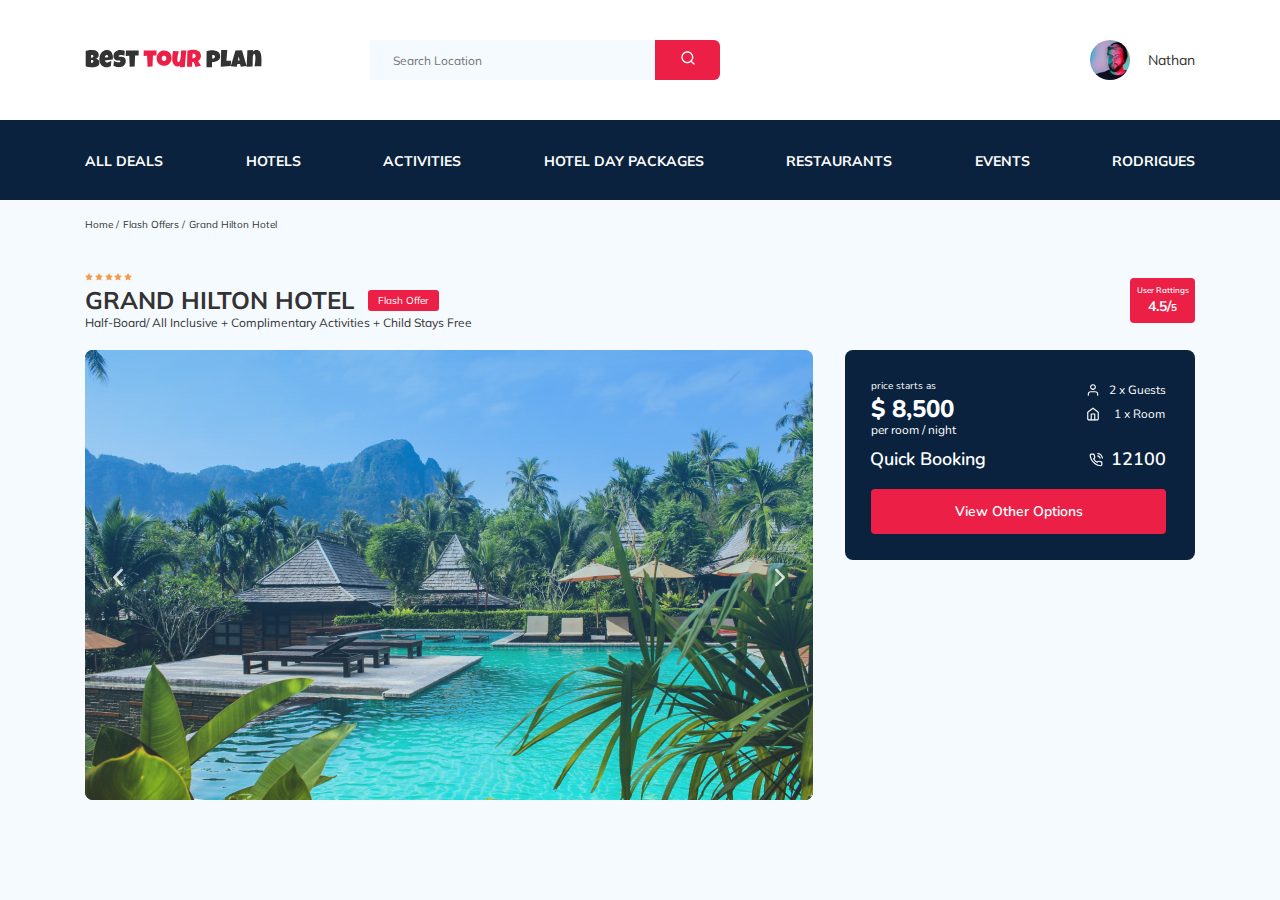
==== commit 37ee2e4b: "fix: ошибки в валидаторе и в БЭМ" ====
--- a/index.html
+++ b/index.html
@@ -218,11 +218,11 @@
               <!-- /.booking__info -->
               <div class="booking__call-center">
                 <span class="booking__heading">Quick Booking</span>
-                <a href="tel:12100" class="booking__nummber">
+                <a href="tel:12100" class="nummber booking__nummber">
                   <img
                     src="img/phone-call.svg"
                     alt="icon: phone-call"
-                    class="booking-icons_tell"
+                    class="nummber-icons"
                   />
                   <span class="booking__num">12100</span>
                 </a>
@@ -234,8 +234,7 @@
             <div class="map">
               <iframe
                 src="https://www.google.com/maps/embed?pb=!1m18!1m12!1m3!1d3952.0412632673433!2d98.2925528152188!3d7.890752094315351!2m3!1f0!2f0!3f0!3m2!1i1024!2i768!4f13.1!3m3!1m2!1s0x30503b7bfcd9f903%3A0xf7065fac1e3d7c48!2sDoubleTree%20by%20Hilton%20Phuket%20Banthai%20Resort!5e0!3m2!1sru!2sru!4v1627909568461!5m2!1sru!2sru"
-                width="100%"
-                height="213"
+                class="map__iframe"
                 style="border: 0"
                 allowfullscreen=""
                 loading="lazy"
--- a/css/style.css
+++ b/css/style.css
@@ -21,6 +21,10 @@
 button {
   cursor: pointer;
   border: none;
+}
+
+.navbar {
+  padding: 0;
 }
 
 /*! normalize.css v8.0.1 | MIT License | github.com/necolas/normalize.css */
@@ -719,7 +723,7 @@
   -webkit-box-align: center;
   -ms-flex-align: center;
   align-items: center;
-  margin-bottom: 5px;
+  margin-bottom: 9px;
 }
 
 .booking__price {
@@ -740,10 +744,6 @@
   margin-right: 14px;
 }
 
-.booking-icons_tell {
-  margin-right: 8px;
-}
-
 .booking__call-center {
   display: -webkit-box;
   display: -ms-flexbox;
@@ -768,12 +768,14 @@
 .booking__per-room {
   font-size: 12px;
   line-height: 16px;
+  margin-top: -4px;
 }
 
 .booking__heading {
   font-weight: 600;
   font-size: 18px;
   line-height: 25px;
+  margin-left: -1px;
 }
 
 .booking__num {
@@ -809,7 +811,7 @@
 }
 
 .booking__room {
-  margin-bottom: 16px;
+  margin-bottom: 13px;
 }
 
 .booking__text {
@@ -848,6 +850,10 @@
   justify-content: space-between;
 }
 
+.nummber-icons {
+  margin-right: 8px;
+}
+
 .map {
   max-width: 350px;
   min-height: 213px;
@@ -855,6 +861,11 @@
   overflow: hidden;
 }
 
+.map__iframe {
+  width: 100%;
+  height: 213px;
+}
+
 @media screen and (max-width: 1200px) {
   .container {
     max-width: 960px;
@@ -959,7 +970,7 @@
   }
 }
 
-@media screen and (max-width: 700px) {
+@media screen and (max-width: 710px) {
   .container {
     max-width: 560px;
   }
@@ -1057,7 +1068,7 @@
     margin: 0;
   }
   .slider {
-    height: 179px;
+    height: 320px;
   }
   .slider-button {
     width: 12px;
@@ -1071,10 +1082,17 @@
     right: 6px;
     background-image: url("../img/arrow-next-mini.svg");
   }
+  .booking {
+    width: 100%;
+  }
   .booking-wrapper {
     -ms-flex-wrap: wrap;
     flex-wrap: wrap;
   }
+  .map {
+    max-width: 560px;
+    width: 100%;
+  }
 }
 
 @media screen and (max-width: 576px) {
@@ -1083,6 +1101,9 @@
   }
   .logo {
     width: 99px;
+  }
+  .slider {
+    height: 250px;
   }
 }
 
@@ -1105,5 +1126,12 @@
     -ms-flex-preferred-size: 100%;
     flex-basis: 100%;
   }
+  .slider {
+    height: 179px;
+  }
+}
+
+.map__iframe {
+  height: 173px;
 }
 /*# sourceMappingURL=style.css.map */
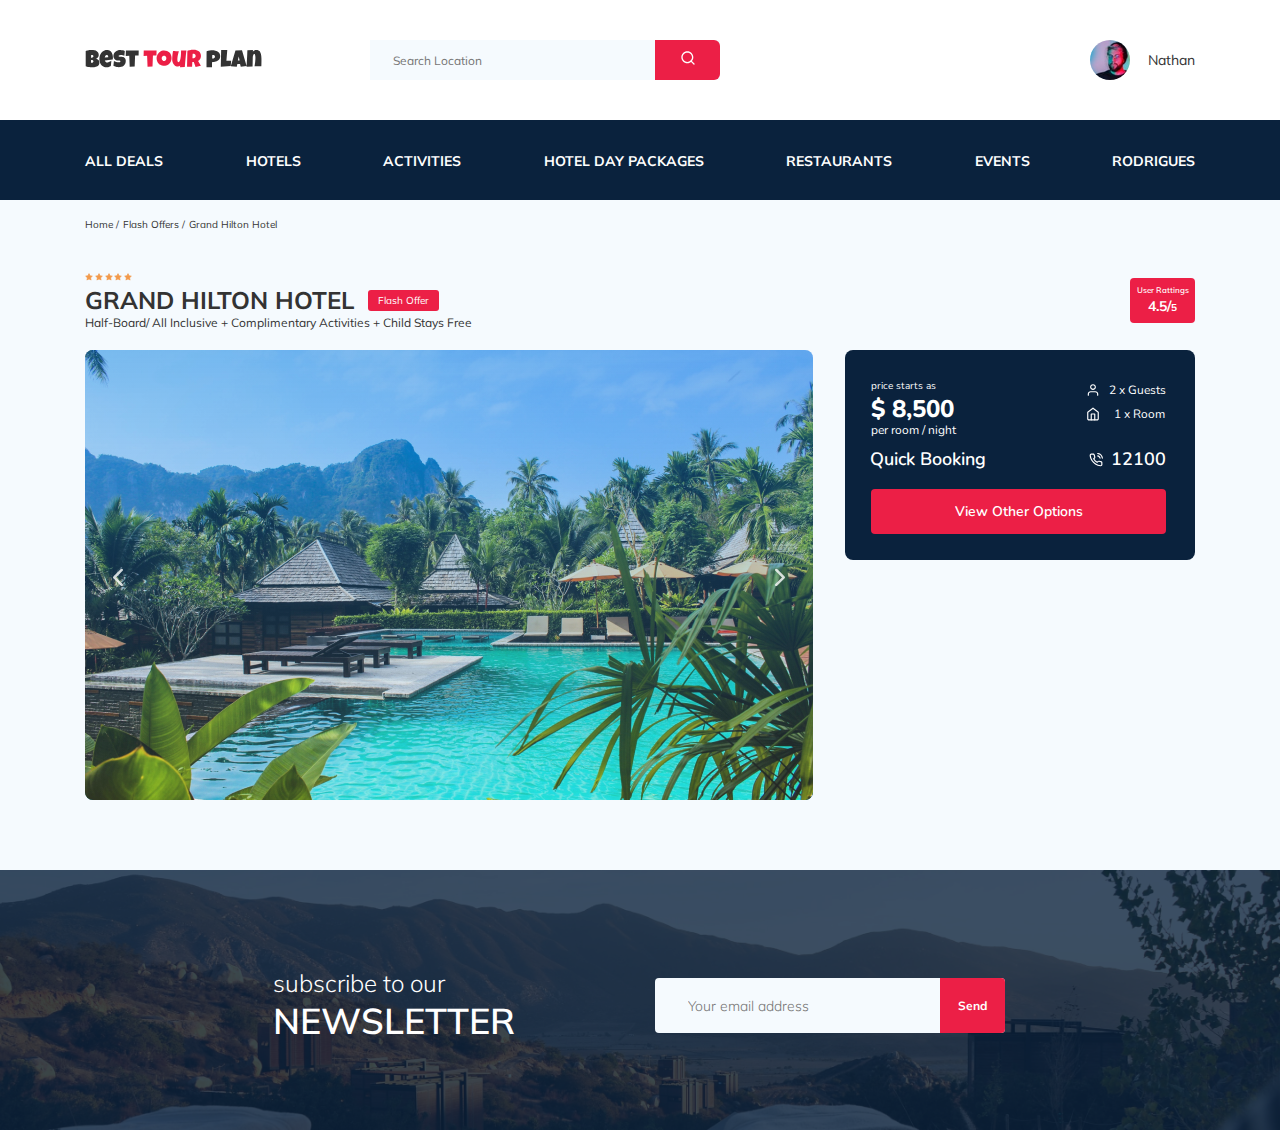
==== commit 0df27693: "create: newsletter почти убил три с половиной часа" ====
--- a/index.html
+++ b/index.html
@@ -248,6 +248,26 @@
       </div>
       <!-- /.container -->
     </section>
+    <!-- HOTEL -->
+    <section class="newsletter">
+      <div class="newsletter-wrapper">
+        <h2 class="newsletter-title newsletter__title">
+          subscribe to our
+          <span class="newsletter__strong">Newsletter</span>
+        </h2>
+        <form action="#" class="subscribe newsletter__subscribe">
+          <input
+            type="text"
+            class="subscribe__input"
+            placeholder="Your email address"
+          />
+          <button class="subscribe__button">Send</button>
+        </form>
+      </div>
+    </section>
+
+    <!-- /.NEWSLETTER -->
+
     <script src="js/swiper-bundle.min.js"></script>
     <script src="js/main.js"></script>
   </body>
--- a/css/style.css
+++ b/css/style.css
@@ -1,12 +1,12 @@
 * {
   -webkit-box-sizing: border-box;
-  box-sizing: border-box;
+          box-sizing: border-box;
 }
 
 body {
-  font-family: "Mulish", sans-serif;
+  font-family: 'Mulish',sans-serif;
   color: #333333;
-  background-color: #f5fafe;
+  background-color: #F5FAFE;
 }
 
 .container {
@@ -23,10 +23,6 @@
   border: none;
 }
 
-.navbar {
-  padding: 0;
-}
-
 /*! normalize.css v8.0.1 | MIT License | github.com/necolas/normalize.css */
 /* Document
    ========================================================================== */
@@ -74,7 +70,7 @@
  */
 hr {
   -webkit-box-sizing: content-box;
-  box-sizing: content-box;
+          box-sizing: content-box;
   /* 1 */
   height: 0;
   /* 1 */
@@ -112,7 +108,7 @@
   text-decoration: underline;
   /* 2 */
   -webkit-text-decoration: underline dotted;
-  text-decoration: underline dotted;
+          text-decoration: underline dotted;
   /* 2 */
 }
 
@@ -260,7 +256,7 @@
  */
 legend {
   -webkit-box-sizing: border-box;
-  box-sizing: border-box;
+          box-sizing: border-box;
   /* 1 */
   color: inherit;
   /* 2 */
@@ -295,7 +291,7 @@
 [type="checkbox"],
 [type="radio"] {
   -webkit-box-sizing: border-box;
-  box-sizing: border-box;
+          box-sizing: border-box;
   /* 1 */
   padding: 0;
   /* 2 */
@@ -371,7 +367,7 @@
 }
 
 .navbar {
-  background-color: #ffffff;
+  background-color: #FFFFFF;
 }
 
 .navbar-top {
@@ -381,11 +377,11 @@
   display: -ms-flexbox;
   display: flex;
   -webkit-box-align: center;
-  -ms-flex-align: center;
-  align-items: center;
+      -ms-flex-align: center;
+          align-items: center;
   -webkit-box-pack: justify;
-  -ms-flex-pack: justify;
-  justify-content: space-between;
+      -ms-flex-pack: justify;
+          justify-content: space-between;
 }
 
 .navbar-top__menu-button {
@@ -398,7 +394,7 @@
 }
 
 .navbar-bottom {
-  background-color: #0a223d;
+  background-color: #0A223D;
 }
 
 .navbar-menu {
@@ -406,16 +402,16 @@
   display: -ms-flexbox;
   display: flex;
   -webkit-box-align: center;
-  -ms-flex-align: center;
-  align-items: center;
+      -ms-flex-align: center;
+          align-items: center;
   -webkit-box-pack: justify;
-  -ms-flex-pack: justify;
-  justify-content: space-between;
+      -ms-flex-pack: justify;
+          justify-content: space-between;
   margin: 0;
   padding: 0;
   padding-top: 31px;
   padding-bottom: 30px;
-  color: #ffffff;
+  color: #FFFFFF;
   list-style-type: none;
 }
 
@@ -447,7 +443,7 @@
   padding-left: 23px;
   padding-right: 75px;
   border: none;
-  background-color: #f5fafe;
+  background-color: #F5FAFE;
   font-size: 12px;
   line-height: 15px;
 }
@@ -458,7 +454,7 @@
   top: 0;
   right: 0;
   width: 65px;
-  background-color: #ec1f46;
+  background-color: #EC1F46;
   border: none;
   border-top-right-radius: 6px;
   border-bottom-right-radius: 6px;
@@ -469,8 +465,8 @@
   display: -ms-flexbox;
   display: flex;
   -webkit-box-align: center;
-  -ms-flex-align: center;
-  align-items: center;
+      -ms-flex-align: center;
+          align-items: center;
   text-decoration: none;
 }
 
@@ -479,7 +475,7 @@
   height: 40px;
   border-radius: 50%;
   -o-object-fit: cover;
-  object-fit: cover;
+     object-fit: cover;
 }
 
 .user__name {
@@ -489,20 +485,14 @@
   color: #333333;
 }
 
-@media screen and (max-width: 700px) {
-  .user .navbar {
-    padding: 0 0;
-  }
-}
-
 .breadcrumb-list {
   list-style: none;
   display: -webkit-box;
   display: -ms-flexbox;
   display: flex;
   -webkit-box-align: center;
-  -ms-flex-align: center;
-  align-items: center;
+      -ms-flex-align: center;
+          align-items: center;
   padding: 18px 0;
   margin: 0;
 }
@@ -518,7 +508,7 @@
 }
 
 .breadcrumb-list__item:not(:last-child)::after {
-  content: "/";
+  content: '/';
   margin-right: 4px;
 }
 
@@ -532,11 +522,11 @@
   display: -ms-flexbox;
   display: flex;
   -webkit-box-align: center;
-  -ms-flex-align: center;
-  align-items: center;
+      -ms-flex-align: center;
+          align-items: center;
   -webkit-box-pack: justify;
-  -ms-flex-pack: justify;
-  justify-content: space-between;
+      -ms-flex-pack: justify;
+          justify-content: space-between;
   padding-bottom: 20px;
 }
 
@@ -545,10 +535,10 @@
   display: -ms-flexbox;
   display: flex;
   -ms-flex-wrap: wrap;
-  flex-wrap: wrap;
+      flex-wrap: wrap;
   -webkit-box-align: center;
-  -ms-flex-align: center;
-  align-items: center;
+      -ms-flex-align: center;
+          align-items: center;
 }
 
 .hotel-info__offer {
@@ -579,7 +569,7 @@
 
 .hotel-stars {
   -ms-flex-preferred-size: 100%;
-  flex-basis: 100%;
+      flex-basis: 100%;
 }
 
 .hotel-stars__wrapper {
@@ -588,14 +578,14 @@
   display: flex;
   max-width: 47px;
   -webkit-box-pack: justify;
-  -ms-flex-pack: justify;
-  justify-content: space-between;
+      -ms-flex-pack: justify;
+          justify-content: space-between;
 }
 
 .offer {
   padding: 4px 10px;
-  background-color: #ec1f46;
-  color: #ffffff;
+  background-color: #EC1F46;
+  color: #FFFFFF;
   border-radius: 3px;
   font-size: 10px;
   line-height: 13px;
@@ -606,8 +596,8 @@
   min-height: 45px;
   text-align: center;
   border-radius: 4px;
-  background-color: #ec1f46;
-  color: #ffffff;
+  background-color: #EC1F46;
+  color: #FFFFFF;
 }
 
 .rating__text {
@@ -640,7 +630,7 @@
 }
 
 .swiper-wrapper:after {
-  content: "";
+  content: '';
   position: absolute;
   width: 100%;
   height: 100%;
@@ -649,18 +639,8 @@
   right: 0;
   left: 0;
   z-index: 10;
-  background: -webkit-gradient(
-    linear,
-    left top,
-    left bottom,
-    from(rgba(0, 122, 223, 0.48)),
-    to(rgba(255, 255, 255, 0.128))
-  );
-  background: linear-gradient(
-    180deg,
-    rgba(0, 122, 223, 0.48) 0%,
-    rgba(255, 255, 255, 0.128) 100%
-  );
+  background: -webkit-gradient(linear, left top, left bottom, from(rgba(0, 122, 223, 0.48)), to(rgba(255, 255, 255, 0.128)));
+  background: linear-gradient(180deg, rgba(0, 122, 223, 0.48) 0%, rgba(255, 255, 255, 0.128) 100%);
 }
 
 .slider {
@@ -675,7 +655,7 @@
   border: none;
   top: 50%;
   -webkit-transform: translateY(-42%);
-  transform: translateY(-42%);
+          transform: translateY(-42%);
   background-repeat: no-repeat;
   background-position: center;
   background-size: 10px;
@@ -697,13 +677,13 @@
   display: -ms-flexbox;
   display: flex;
   -webkit-box-pack: justify;
-  -ms-flex-pack: justify;
-  justify-content: space-between;
+      -ms-flex-pack: justify;
+          justify-content: space-between;
 }
 
 .booking {
-  background-color: #0a223d;
-  color: #ffffff;
+  background-color: #0A223D;
+  color: #FFFFFF;
   width: 350px;
   height: 210px;
   border-radius: 8px;
@@ -718,11 +698,11 @@
   display: -ms-flexbox;
   display: flex;
   -webkit-box-pack: justify;
-  -ms-flex-pack: justify;
-  justify-content: space-between;
+      -ms-flex-pack: justify;
+          justify-content: space-between;
   -webkit-box-align: center;
-  -ms-flex-align: center;
-  align-items: center;
+      -ms-flex-align: center;
+          align-items: center;
   margin-bottom: 9px;
 }
 
@@ -732,8 +712,8 @@
   display: flex;
   -webkit-box-orient: vertical;
   -webkit-box-direction: normal;
-  -ms-flex-direction: column;
-  flex-direction: column;
+      -ms-flex-direction: column;
+          flex-direction: column;
 }
 
 .booking-icon {
@@ -749,8 +729,8 @@
   display: -ms-flexbox;
   display: flex;
   -webkit-box-pack: justify;
-  -ms-flex-pack: justify;
-  justify-content: space-between;
+      -ms-flex-pack: justify;
+          justify-content: space-between;
 }
 
 .booking__start {
@@ -797,15 +777,15 @@
   display: -ms-flexbox;
   display: flex;
   -webkit-box-align: center;
-  -ms-flex-align: center;
-  align-items: center;
+      -ms-flex-align: center;
+          align-items: center;
 }
 
 .booking__button {
   padding-top: 13px;
   padding-bottom: 13px;
   width: 100%;
-  background-color: #ec1f46;
+  background-color: #EC1F46;
   color: inherit;
   border-radius: 4px;
 }
@@ -819,8 +799,8 @@
   display: -ms-flexbox;
   display: flex;
   -webkit-box-align: center;
-  -ms-flex-align: center;
-  align-items: center;
+      -ms-flex-align: center;
+          align-items: center;
 }
 
 .booking__text_user {
@@ -832,8 +812,8 @@
   display: -ms-flexbox;
   display: flex;
   -webkit-box-align: center;
-  -ms-flex-align: center;
-  align-items: center;
+      -ms-flex-align: center;
+          align-items: center;
   margin-bottom: 17px;
 }
 
@@ -843,11 +823,11 @@
   display: flex;
   -webkit-box-orient: vertical;
   -webkit-box-direction: normal;
-  -ms-flex-direction: column;
-  flex-direction: column;
+      -ms-flex-direction: column;
+          flex-direction: column;
   -webkit-box-pack: justify;
-  -ms-flex-pack: justify;
-  justify-content: space-between;
+      -ms-flex-pack: justify;
+          justify-content: space-between;
 }
 
 .nummber-icons {
@@ -866,6 +846,99 @@
   height: 213px;
 }
 
+.newsletter {
+  background-image: url(../img/news-bg.jpg);
+  background-size: cover;
+  background-repeat: no-repeat;
+  background-position: center;
+  color: #FFFFFF;
+  position: relative;
+}
+
+.newsletter::before {
+  content: '';
+  top: 0;
+  right: 0;
+  bottom: 0;
+  left: 0;
+  width: 100%;
+  height: 100%;
+  position: absolute;
+  background: rgba(10, 34, 61, 0.8);
+}
+
+.newsletter-wrapper {
+  max-width: 729px;
+  padding-top: 98px;
+  padding-bottom: 87px;
+  display: -webkit-box;
+  display: -ms-flexbox;
+  display: flex;
+  -webkit-box-pack: justify;
+      -ms-flex-pack: justify;
+          justify-content: space-between;
+  -webkit-box-align: center;
+      -ms-flex-align: center;
+          align-items: center;
+  margin: auto;
+  position: relative;
+}
+
+.newsletter-title {
+  display: -webkit-box;
+  display: -ms-flexbox;
+  display: flex;
+  -webkit-box-orient: vertical;
+  -webkit-box-direction: normal;
+      -ms-flex-direction: column;
+          flex-direction: column;
+  color: inherit;
+  font-weight: 300;
+  font-size: 24px;
+  line-height: 30px;
+  margin: 0;
+  margin-left: -3px;
+}
+
+.newsletter__strong {
+  font-weight: 600;
+  font-size: 36px;
+  line-height: 45px;
+  text-transform: uppercase;
+}
+
+.subscribe {
+  position: relative;
+  border-radius: 4px;
+  overflow: hidden;
+  width: 350px;
+  height: 55px;
+}
+
+.subscribe__input {
+  width: 100%;
+  height: 100%;
+  border: none;
+  padding-left: 33px;
+  background-color: #F5FAFE;
+  font-weight: 300;
+  font-size: 14px;
+  line-height: 18px;
+}
+
+.subscribe__button {
+  color: inherit;
+  background-color: #EC1F46;
+  min-width: 65px;
+  height: 100%;
+  position: absolute;
+  top: 0;
+  right: 0;
+  font-weight: bold;
+  font-size: 12px;
+  line-height: 15px;
+}
+
 @media screen and (max-width: 1200px) {
   .container {
     max-width: 960px;
@@ -879,7 +952,7 @@
 }
 
 @media screen and (max-width: 992px) {
-  .container {
+  .container, .newsletter-wrapper {
     max-width: 760px;
   }
   .navbar__search {
@@ -896,13 +969,13 @@
     width: 341px;
   }
   .hotel {
-    padding-bottom: 60px;
+    padding-bottom: 54px;
   }
   .hotel-grid {
     -webkit-box-orient: vertical;
     -webkit-box-direction: normal;
-    -ms-flex-direction: column;
-    flex-direction: column;
+        -ms-flex-direction: column;
+            flex-direction: column;
   }
   .hotel__slider {
     margin-bottom: 30px;
@@ -916,7 +989,7 @@
   .swiper-slide__img {
     width: 100%;
     -o-object-fit: cover;
-    object-fit: cover;
+       object-fit: cover;
   }
   .booking {
     width: 340px;
@@ -925,8 +998,8 @@
   .booking-wrapper {
     -webkit-box-orient: horizontal;
     -webkit-box-direction: normal;
-    -ms-flex-direction: row;
-    flex-direction: row;
+        -ms-flex-direction: row;
+            flex-direction: row;
   }
   .map {
     width: 340px;
@@ -968,13 +1041,21 @@
   .offer {
     padding-top: 3px;
   }
+  .newsletter-wrapper {
+    max-width: 700px;
+    width: 100%;
+    padding-top: 92px;
+    padding-bottom: 93px;
+  }
 }
 
 @media screen and (max-width: 710px) {
   .container {
     max-width: 560px;
   }
-
+  .navbar {
+    padding: 30px 0;
+  }
   .navbar-menu {
     padding: 20px 0;
   }
@@ -985,9 +1066,7 @@
   .navbar__search {
     margin-left: auto;
   }
-  .navbar__search,
-  .navbar-user,
-  .navbar-menu {
+  .navbar__search, .navbar-user, .navbar-menu {
     display: none;
   }
   .logo {
@@ -1010,17 +1089,17 @@
     display: flex;
     -webkit-box-orient: vertical;
     -webkit-box-direction: normal;
-    -ms-flex-direction: column;
-    flex-direction: column;
+        -ms-flex-direction: column;
+            flex-direction: column;
     -webkit-box-pack: justify;
-    -ms-flex-pack: justify;
-    justify-content: space-between;
+        -ms-flex-pack: justify;
+            justify-content: space-between;
     -webkit-box-align: center;
-    -ms-flex-align: center;
-    align-items: center;
+        -ms-flex-align: center;
+            align-items: center;
     border: none;
     cursor: pointer;
-    background-color: #ffffff;
+    background-color: #FFFFFF;
   }
   .menu-button__line {
     width: 16px;
@@ -1028,15 +1107,15 @@
     background-color: #333333;
   }
   .hotel {
-    padding-bottom: 40px;
+    padding-bottom: 37px;
   }
   .hotel-name {
     -ms-flex-preferred-size: 100%;
-    flex-basis: 100%;
+        flex-basis: 100%;
   }
   .hotel-stars {
     -ms-flex-preferred-size: auto;
-    flex-basis: auto;
+        flex-basis: auto;
   }
   .hotel-grid {
     padding-top: 18px;
@@ -1058,13 +1137,13 @@
   }
   .hotel-info__wrapper {
     -webkit-box-pack: justify;
-    -ms-flex-pack: justify;
-    justify-content: space-between;
+        -ms-flex-pack: justify;
+            justify-content: space-between;
   }
   .offer {
     -webkit-box-ordinal-group: 0;
-    -ms-flex-order: -1;
-    order: -1;
+        -ms-flex-order: -1;
+            order: -1;
     margin: 0;
   }
   .slider {
@@ -1087,16 +1166,33 @@
   }
   .booking-wrapper {
     -ms-flex-wrap: wrap;
-    flex-wrap: wrap;
+        flex-wrap: wrap;
   }
   .map {
     max-width: 560px;
     width: 100%;
   }
+  .newsletter-wrapper {
+    display: -webkit-box;
+    display: -ms-flexbox;
+    display: flex;
+    -webkit-box-orient: vertical;
+    -webkit-box-direction: normal;
+        -ms-flex-direction: column;
+            flex-direction: column;
+    max-width: 560px;
+    width: 100%;
+  }
+  .newsletter__title {
+    margin-bottom: 37px;
+  }
+  .subscribe {
+    width: 100%;
+  }
 }
 
 @media screen and (max-width: 576px) {
-  .container {
+  .container, .newsletter-wrapper {
     max-width: 460px;
   }
   .logo {
@@ -1104,6 +1200,29 @@
   }
   .slider {
     height: 250px;
+  }
+  .newsletter-wrapper {
+    -webkit-box-align: start;
+        -ms-flex-align: start;
+            align-items: flex-start;
+    padding-top: 76px;
+    padding-bottom: 86px;
+  }
+  .newsletter-title {
+    font-weight: 300;
+    font-size: 20px;
+    line-height: 25px;
+  }
+  .newsletter__strong {
+    font-weight: 600;
+    font-size: 30px;
+    line-height: 38px;
+    /* identical to box height */
+    text-transform: uppercase;
+    margin-top: 4px;
+  }
+  .subscribe-input {
+    padding-left: 20px;
   }
 }
 
@@ -1124,14 +1243,24 @@
     margin-right: 17px;
     max-width: 47px;
     -ms-flex-preferred-size: 100%;
-    flex-basis: 100%;
+        flex-basis: 100%;
   }
   .slider {
     height: 179px;
   }
-}
-
-.map__iframe {
-  height: 173px;
-}
-/*# sourceMappingURL=style.css.map */
+  .map {
+    min-height: 173px;
+  }
+  .map__iframe {
+    height: 173px;
+  }
+  .newsletter-title__strong {
+    margin-top: 4px;
+  }
+  .newsletter-wrapper {
+    max-width: 280px;
+    padding-top: 76px;
+    padding-bottom: 86px;
+  }
+}
+/*# sourceMappingURL=style.css.map */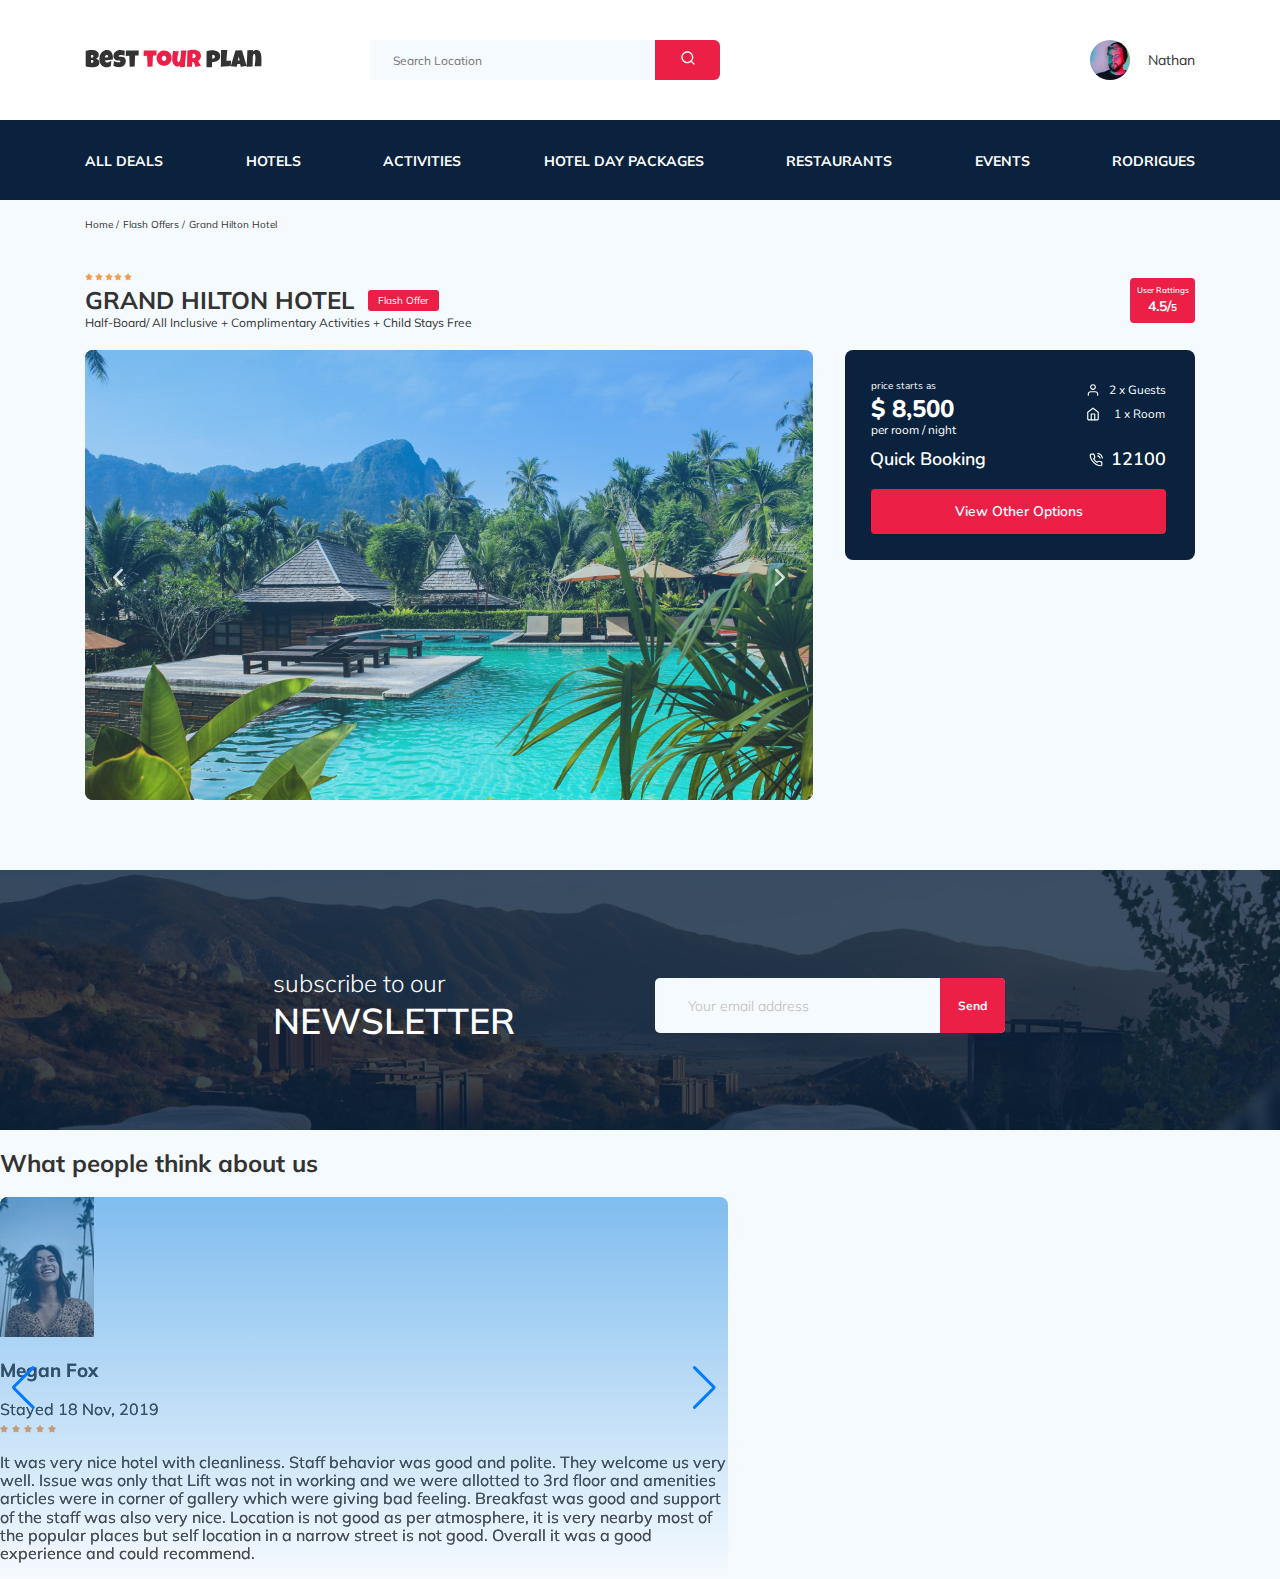
==== commit 894e082f: "create: added reviews" ====
--- a/index.html
+++ b/index.html
@@ -267,6 +267,58 @@
     </section>
 
     <!-- /.NEWSLETTER -->
+    <section class="reviews">
+      <div class="container"></div>
+      <h2 class="reviews__title">What people think about us</h2>
+      <div class="swiper-container rewiews-slider">
+        <div class="swiper-wrapper">
+          <!-- Slides -->
+          <div class="swiper-slide">
+            <div class="reviews-slider__item">
+              <div class="reviews-slider__profile">
+                <img
+                  src="../img/reviews-avatar.jpg"
+                  alt="Megan Fox"
+                  class="reviews-slider__avatar"
+                />
+                <h3 class="reviews-slider__username">Megan Fox</h3>
+                <span class="reviews-slider__date">Stayed 18 Nov, 2019</span>
+                <div class="reviews-stars reviews-info__stars">
+                  <div class="reviews-stars__wrapper">
+                    <img src="img/Star.svg" alt="star" />
+                    <img src="img/Star.svg" alt="star" />
+                    <img src="img/Star.svg" alt="star" />
+                    <img src="img/Star.svg" alt="star" />
+                    <img src="img/Star.svg" alt="star" />
+                  </div>
+                </div>
+                <!-- /.reviews-star -->
+              </div>
+              <!-- /.reviews-slider__profile -->
+              <p class="reviews-slider__text">
+                It was very nice hotel with cleanliness. Staff behavior was good
+                and polite. They welcome us very well. Issue was only that Lift
+                was not in working and we were allotted to 3rd floor and
+                amenities articles were in corner of gallery which were giving
+                bad feeling. Breakfast was good and support of the staff was
+                also very nice. Location is not good as per atmosphere, it is
+                very nearby most of the popular places but self location in a
+                narrow street is not good. Overall it was a good experience and
+                could recommend.
+              </p>
+            </div>
+            <!-- /.reviews-slider__item -->
+          </div>
+          <!-- /.swiper-slide -->
+        </div>
+        <!-- /.swiper-wrapper -->
+        <div class="swiper-button-prev"></div>
+        <div class="swiper-button-next"></div>
+      </div>
+      <!-- /.swiper-container  -->
+      <!-- /.rewiews-slider -->
+    </section>
+    <!-- /.reviews -->
 
     <script src="js/swiper-bundle.min.js"></script>
     <script src="js/main.js"></script>
--- a/css/style.css
+++ b/css/style.css
@@ -909,7 +909,7 @@
 
 .subscribe {
   position: relative;
-  border-radius: 4px;
+  border-radius: 5px;
   overflow: hidden;
   width: 350px;
   height: 55px;
@@ -924,6 +924,34 @@
   font-weight: 300;
   font-size: 14px;
   line-height: 18px;
+}
+
+.subscribe__input::-webkit-input-placeholder {
+  color: #BDBDBD;
+  opacity: 1;
+}
+
+.subscribe__input:-ms-input-placeholder {
+  color: #BDBDBD;
+  opacity: 1;
+}
+
+.subscribe__input::-ms-input-placeholder {
+  color: #BDBDBD;
+  opacity: 1;
+}
+
+.subscribe__input::placeholder {
+  color: #BDBDBD;
+  opacity: 1;
+}
+
+.subscribe__input:-ms-input-placeholder {
+  color: #BDBDBD;
+}
+
+.subscribe__input::-ms-input-placeholder {
+  color: #BDBDBD;
 }
 
 .subscribe__button {
@@ -1003,6 +1031,7 @@
   }
   .map {
     width: 340px;
+    min-height: 210px;
   }
 }
 
@@ -1049,7 +1078,7 @@
   }
 }
 
-@media screen and (max-width: 710px) {
+@media screen and (max-width: 730px) {
   .container {
     max-width: 560px;
   }
@@ -1221,7 +1250,7 @@
     text-transform: uppercase;
     margin-top: 4px;
   }
-  .subscribe-input {
+  .subscribe__input {
     padding-left: 20px;
   }
 }
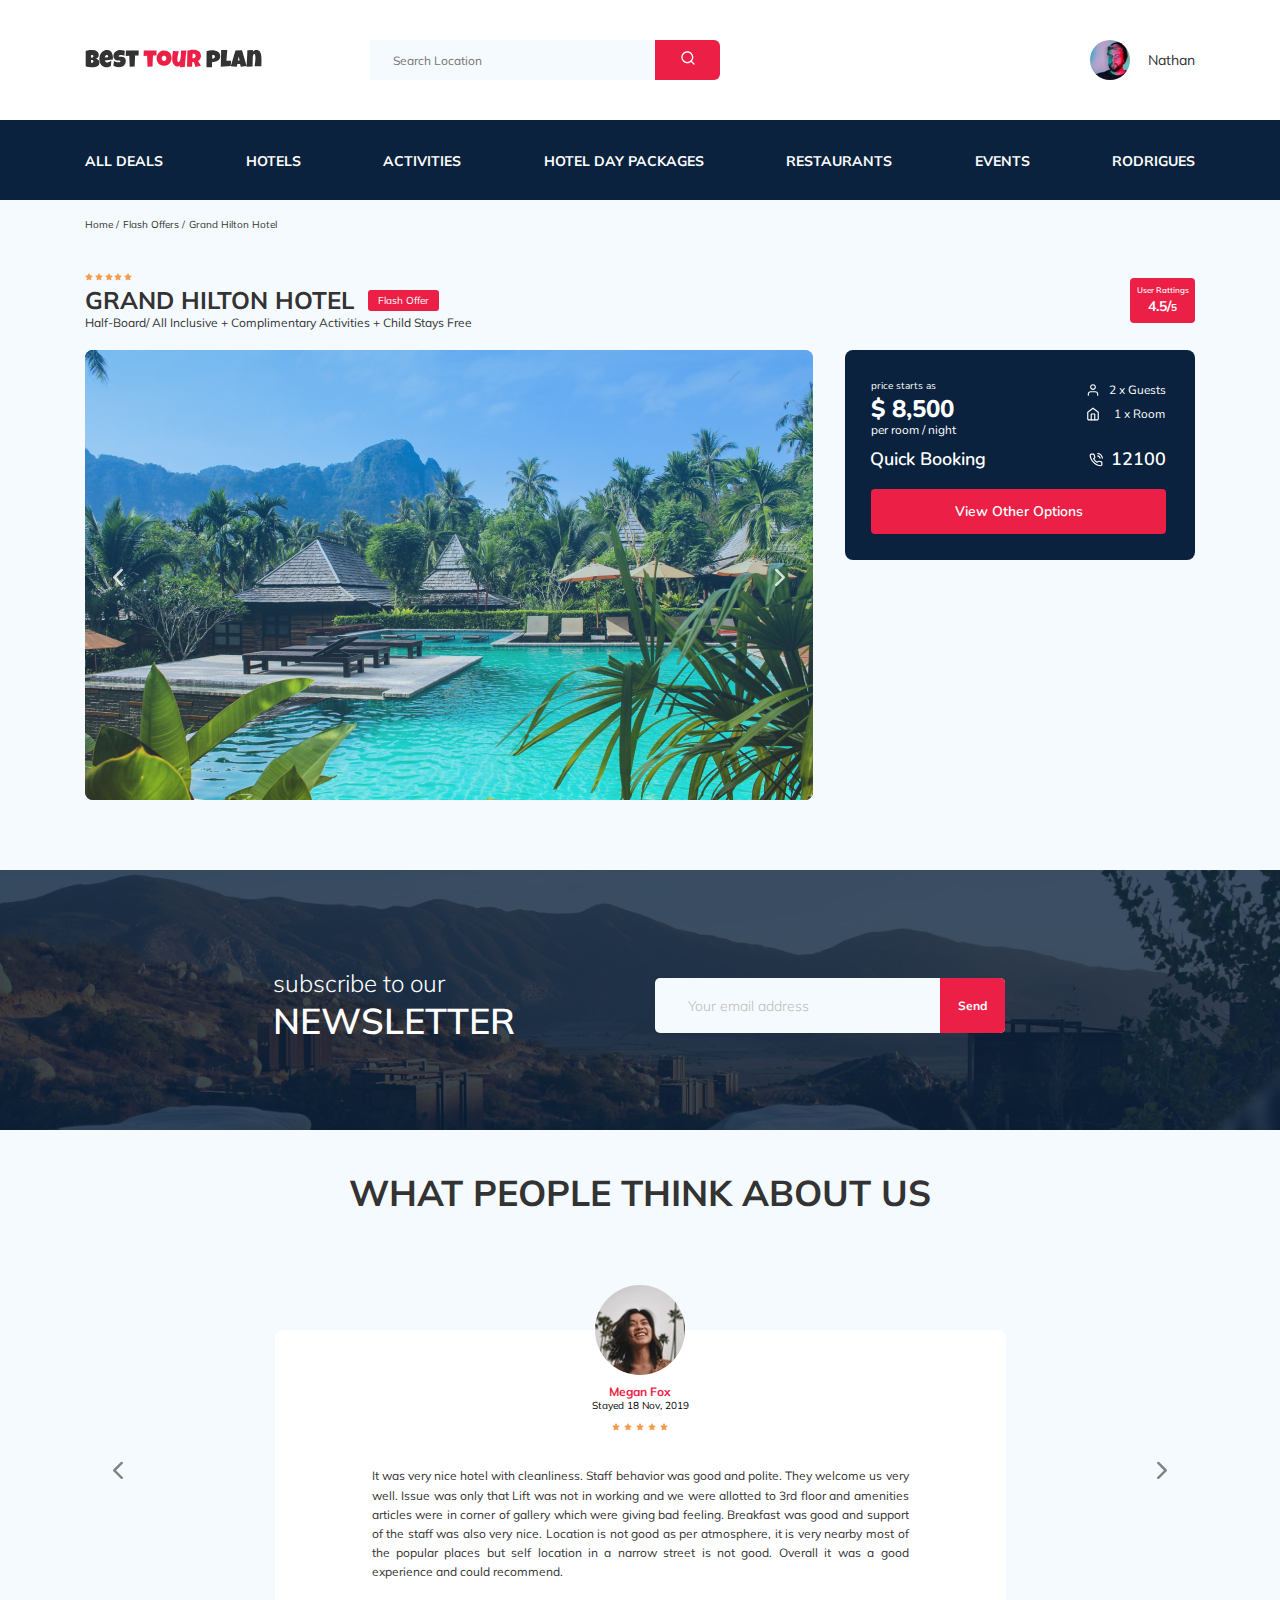
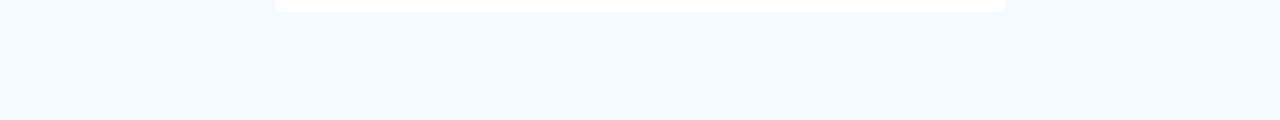
==== commit fa69adeb: "create: added reviews slider & fixed hotel-slider" ====
--- a/index.html
+++ b/index.html
@@ -135,56 +135,58 @@
         </div>
         <!-- /.hotel-info -->
         <div class="hotel-grid">
-          <div class="slider hotel__slider">
-            <!-- Slider main container -->
-            <div class="swiper-container">
-              <!-- Additional required wrapper -->
-              <div class="swiper-wrapper">
-                <!-- Slides -->
-                <div class="swiper-slide">
-                  <img
-                    src="img/slide-1.jpg"
-                    alt="slide-1"
-                    class="swiper-slide__img"
-                  />
-                </div>
-                <div class="swiper-slide">
-                  <img
-                    src="img/slide-2.jpg"
-                    alt="slide-2"
-                    class="swiper-slide__img"
-                  />
-                </div>
-                <div class="swiper-slide">
-                  <img
-                    src="img/slide-3.jpg"
-                    alt="slide-3"
-                    class="swiper-slide__img"
-                  />
-                </div>
-                <div class="swiper-slide">
-                  <img
-                    src="img/slide-4.jpg"
-                    alt="slide-4"
-                    class="swiper-slide__img"
-                  />
-                </div>
-                <div class="swiper-slide">
-                  <img
-                    src="img/slide-5.jpg"
-                    alt="slide-5"
-                    class="swiper-slide__img"
-                  />
-                </div>
-              </div>
-
-              <!-- If we need navigation buttons -->
-              <!-- Стрелки для переключения слайдера -->
-              <button class="slider-button slider-button_prev"></button>
-              <button class="slider-button slider-button_next"></button>
-            </div>
-            <!-- /.swiper-container -->
+          <!-- Slider main container -->
+          <div class="swiper-container hotel-slider hotel__slider">
+            <!-- Additional required wrapper -->
+            <div class="swiper-wrapper">
+              <!-- Slides -->
+              <div class="swiper-slide hotel-slider__item">
+                <img
+                  src="img/slide-1.jpg"
+                  alt="slide-1"
+                  class="swiper-slide__img"
+                />
+              </div>
+              <div class="swiper-slide hotel-slider__item">
+                <img
+                  src="img/slide-2.jpg"
+                  alt="slide-2"
+                  class="swiper-slide__img"
+                />
+              </div>
+              <div class="swiper-slide hotel-slider__item">
+                <img
+                  src="img/slide-3.jpg"
+                  alt="slide-3"
+                  class="swiper-slide__img"
+                />
+              </div>
+              <div class="swiper-slide hotel-slider__item">
+                <img
+                  src="img/slide-4.jpg"
+                  alt="slide-4"
+                  class="swiper-slide__img"
+                />
+              </div>
+              <div class="swiper-slide hotel-slider__item">
+                <img
+                  src="img/slide-5.jpg"
+                  alt="slide-5"
+                  class="swiper-slide__img"
+                />
+              </div>
+            </div>
+
+            <!-- If we need navigation buttons -->
+            <!-- Стрелки для переключения слайдера -->
+            <button
+              class="hotel-slider__button hotel-slider__button_prev"
+            ></button>
+            <button
+              class="hotel-slider__button hotel-slider__button_next"
+            ></button>
           </div>
+          <!-- /.swiper-container -->
           <!-- /.hotel-slider -->
           <div class="booking-wrapper">
             <div class="booking hotel__booking">
@@ -268,55 +270,140 @@
 
     <!-- /.NEWSLETTER -->
     <section class="reviews">
-      <div class="container"></div>
-      <h2 class="reviews__title">What people think about us</h2>
-      <div class="swiper-container rewiews-slider">
-        <div class="swiper-wrapper">
-          <!-- Slides -->
-          <div class="swiper-slide">
-            <div class="reviews-slider__item">
-              <div class="reviews-slider__profile">
-                <img
-                  src="../img/reviews-avatar.jpg"
-                  alt="Megan Fox"
-                  class="reviews-slider__avatar"
-                />
-                <h3 class="reviews-slider__username">Megan Fox</h3>
-                <span class="reviews-slider__date">Stayed 18 Nov, 2019</span>
-                <div class="reviews-stars reviews-info__stars">
-                  <div class="reviews-stars__wrapper">
-                    <img src="img/Star.svg" alt="star" />
-                    <img src="img/Star.svg" alt="star" />
-                    <img src="img/Star.svg" alt="star" />
-                    <img src="img/Star.svg" alt="star" />
-                    <img src="img/Star.svg" alt="star" />
+      <div class="container">
+        <h2 class="reviews__title">What people think about us</h2>
+        <div class="swiper-container reviews-slider">
+          <div class="swiper-wrapper">
+            <!-- Slides -->
+            <div class="swiper-slide">
+              <div class="reviews-slider__item">
+                <div class="reviews-slider__profile">
+                  <img
+                    src="../img/reviews-avatar.jpg"
+                    alt="Megan Fox"
+                    class="reviews-slider__avatar"
+                  />
+                  <h3 class="reviews-slider__username">Megan Fox</h3>
+                  <span class="reviews-slider__date">Stayed 18 Nov, 2019</span>
+                  <div class="reviews-stars reviews-info__stars">
+                    <div class="reviews-stars__wrapper">
+                      <img src="img/Star.svg" alt="star" />
+                      <img src="img/Star.svg" alt="star" />
+                      <img src="img/Star.svg" alt="star" />
+                      <img src="img/Star.svg" alt="star" />
+                      <img src="img/Star.svg" alt="star" />
+                    </div>
                   </div>
-                </div>
-                <!-- /.reviews-star -->
-              </div>
-              <!-- /.reviews-slider__profile -->
-              <p class="reviews-slider__text">
-                It was very nice hotel with cleanliness. Staff behavior was good
-                and polite. They welcome us very well. Issue was only that Lift
-                was not in working and we were allotted to 3rd floor and
-                amenities articles were in corner of gallery which were giving
-                bad feeling. Breakfast was good and support of the staff was
-                also very nice. Location is not good as per atmosphere, it is
-                very nearby most of the popular places but self location in a
-                narrow street is not good. Overall it was a good experience and
-                could recommend.
-              </p>
-            </div>
-            <!-- /.reviews-slider__item -->
+                  <!-- /.reviews-star -->
+                </div>
+                <!-- /.reviews-slider__profile -->
+                <p class="reviews-slider__text">
+                  It was very nice hotel with cleanliness. Staff behavior was
+                  good and polite. They welcome us very well. Issue was only
+                  that Lift was not in working and we were allotted to 3rd floor
+                  and amenities articles were in corner of gallery which were
+                  giving bad feeling. Breakfast was good and support of the
+                  staff was also very nice. Location is not good as per
+                  atmosphere, it is very nearby most of the popular places but
+                  self location in a narrow street is not good. Overall it was a
+                  good experience and could recommend.
+                </p>
+              </div>
+              <!-- /.reviews-slider__item -->
+            </div>
+            <!-- /.swiper-slide -->
+            <div class="swiper-slide">
+              <div class="reviews-slider__item">
+                <div class="reviews-slider__profile">
+                  <img
+                    src="../img/reviews-avatar-2.jpg"
+                    alt="Megan Fox"
+                    class="reviews-slider__avatar"
+                  />
+                  <h3 class="reviews-slider__username">John Thomson</h3>
+                  <span class="reviews-slider__date">Stayed 8 May, 2020</span>
+                  <div class="reviews-stars reviews-info__stars">
+                    <div class="reviews-stars__wrapper">
+                      <img src="img/Star.svg" alt="star" />
+                      <img src="img/Star.svg" alt="star" />
+                      <img src="img/Star.svg" alt="star" />
+                      <img src="img/Star.svg" alt="star" />
+                    </div>
+                  </div>
+                  <!-- /.reviews-star -->
+                </div>
+                <!-- /.reviews-slider__profile -->
+                <p class="reviews-slider__text">
+                  Lorem ipsum dolor sit amet consectetur adipisicing elit. Fuga
+                  delectus asperiores nihil beatae quae voluptatum odit
+                  reiciendis possimus, rerum totam quam pariatur alias et
+                  dignissimos, reprehenderit minus quos veniam sapiente! Sunt
+                  incidunt nisi iure illum suscipit, maxime in possimus, quasi
+                  quia, odio repellendus obcaecati eligendi quo iusto sequi aut
+                  aperiam eum natus doloremque nesciunt cumque exercitationem
+                  voluptatibus! Repellendus, labore omnis. Assumenda laudantium
+                  totam repellendus non! Nulla molestiae amet dolor. Illo dolor
+                  amet, commodi aliquam minima suscipit tenetur esse eveniet
+                  neque ipsa est. Voluptas nostrum quasi accusamus officia minus
+                  doloremque esse.
+                </p>
+              </div>
+              <!-- /.reviews-slider__item -->
+            </div>
+            <!-- /.swiper-slide -->
+            <div class="swiper-slide">
+              <div class="reviews-slider__item">
+                <div class="reviews-slider__profile">
+                  <img
+                    src="../img/reviews-avatar-3.jpg"
+                    alt="Megan Fox"
+                    class="reviews-slider__avatar"
+                  />
+                  <h3 class="reviews-slider__username">Rose Elizabeth</h3>
+                  <span class="reviews-slider__date">Stayed 18 July, 2014</span>
+                  <div class="reviews-stars reviews-info__stars">
+                    <div class="reviews-stars__wrapper">
+                      <img src="img/Star.svg" alt="star" />
+                      <img src="img/Star.svg" alt="star" />
+                      <img src="img/Star.svg" alt="star" />
+                      <img src="img/Star.svg" alt="star" />
+                      <img src="img/Star.svg" alt="star" />
+                    </div>
+                  </div>
+                  <!-- /.reviews-star -->
+                </div>
+                <!-- /.reviews-slider__profile -->
+                <p class="reviews-slider__text">
+                  Lorem ipsum dolor sit amet consectetur adipisicing elit.
+                  Laudantium, ex. Officia recusandae iste numquam ducimus! Nulla
+                  alias iure sit. Quis perferendis veniam doloribus soluta
+                  eveniet mollitia optio eos iste dicta? Itaque quisquam quia
+                  exercitationem dolor et praesentium optio accusantium illo. Ea
+                  suscipit, consequuntur voluptas consequatur fuga officiis
+                  repellat aut illum nemo fugiat ullam dicta voluptates,
+                  corporis, praesentium dolor perspiciatis cupiditate. Sed, amet
+                  eius eaque, quia natus id rem voluptas consectetur corrupti
+                  ipsam sequi molestias maiores modi aliquam minus, voluptatum
+                  autem magnam esse est exercitationem odit ducimus accusantium
+                  nulla quam? Distinctio!
+                </p>
+              </div>
+              <!-- /.reviews-slider__item -->
+            </div>
+            <!-- /.swiper-slide -->
           </div>
-          <!-- /.swiper-slide -->
+          <!-- /.swiper-wrapper -->
+          <button
+            class="reviews-slider__button reviews-slider__button_prev"
+          ></button>
+          <button
+            class="reviews-slider__button reviews-slider__button_next"
+          ></button>
         </div>
-        <!-- /.swiper-wrapper -->
-        <div class="swiper-button-prev"></div>
-        <div class="swiper-button-next"></div>
+        <!-- /.swiper-container  -->
+        <!-- /.views-slider -->
       </div>
-      <!-- /.swiper-container  -->
-      <!-- /.rewiews-slider -->
+      <!-- /.container -->
     </section>
     <!-- /.reviews -->
 
--- a/css/style.css
+++ b/css/style.css
@@ -582,72 +582,12 @@
           justify-content: space-between;
 }
 
-.offer {
-  padding: 4px 10px;
-  background-color: #EC1F46;
-  color: #FFFFFF;
-  border-radius: 3px;
-  font-size: 10px;
-  line-height: 13px;
-}
-
-.rating {
-  max-width: 65px;
-  min-height: 45px;
-  text-align: center;
-  border-radius: 4px;
-  background-color: #EC1F46;
-  color: #FFFFFF;
-}
-
-.rating__text {
-  font-size: 8px;
-  line-height: 10px;
-  font-weight: 600;
-}
-
-.rating__counter {
-  font-weight: bold;
-  font-size: 14px;
-  line-height: 18px;
-}
-
-.rating__counter__lit {
-  font-size: 10px;
-  line-height: 13px;
-}
-
-.swiper-container {
-  margin-left: 0;
+.hotel-slider {
+  height: 450px;
   max-width: 728px;
-  height: 100%;
-  position: relative;
-  border-radius: 8px;
-}
-
-.swiper-wrapper {
-  margin-left: 0;
-}
-
-.swiper-wrapper:after {
-  content: '';
-  position: absolute;
-  width: 100%;
-  height: 100%;
-  top: 0;
-  bottom: 0;
-  right: 0;
-  left: 0;
-  z-index: 10;
-  background: -webkit-gradient(linear, left top, left bottom, from(rgba(0, 122, 223, 0.48)), to(rgba(255, 255, 255, 0.128)));
-  background: linear-gradient(180deg, rgba(0, 122, 223, 0.48) 0%, rgba(255, 255, 255, 0.128) 100%);
-}
-
-.slider {
-  height: 450px;
-}
-
-.slider-button {
+}
+
+.hotel-slider__button {
   width: 30px;
   height: 30px;
   position: absolute;
@@ -662,14 +602,72 @@
   background-color: transparent;
 }
 
-.slider-button_next {
+.hotel-slider__button_next {
   right: 18px;
   background-image: url("../img/arrow-next.svg");
 }
 
-.slider-button_prev {
+.hotel-slider__button_prev {
   left: 18px;
   background-image: url("../img/arrow-prev.svg");
+}
+
+.hotel-slider__item {
+  margin-left: 0;
+  overflow: hidden;
+  margin-left: 0;
+  width: 100%;
+  position: relative;
+  border-radius: 8px;
+}
+
+.hotel-slider__item:after {
+  content: '';
+  position: absolute;
+  width: 100%;
+  height: 100%;
+  top: 0;
+  bottom: 0;
+  right: 0;
+  left: 0;
+  z-index: 10;
+  background: -webkit-gradient(linear, left top, left bottom, from(rgba(0, 122, 223, 0.48)), to(rgba(255, 255, 255, 0.128)));
+  background: linear-gradient(180deg, rgba(0, 122, 223, 0.48) 0%, rgba(255, 255, 255, 0.128) 100%);
+}
+
+.offer {
+  padding: 4px 10px;
+  background-color: #EC1F46;
+  color: #FFFFFF;
+  border-radius: 3px;
+  font-size: 10px;
+  line-height: 13px;
+}
+
+.rating {
+  max-width: 65px;
+  min-height: 45px;
+  text-align: center;
+  border-radius: 4px;
+  background-color: #EC1F46;
+  color: #FFFFFF;
+}
+
+.rating__text {
+  font-size: 8px;
+  line-height: 10px;
+  font-weight: 600;
+}
+
+.rating__counter {
+  font-weight: bold;
+  font-size: 14px;
+  line-height: 18px;
+}
+
+.rating__counter__lit {
+  font-size: 10px;
+  line-height: 13px;
 }
 
 .hotel-grid {
@@ -920,6 +918,7 @@
   height: 100%;
   border: none;
   padding-left: 33px;
+  padding-right: 75px;
   background-color: #F5FAFE;
   font-weight: 300;
   font-size: 14px;
@@ -967,11 +966,141 @@
   line-height: 15px;
 }
 
+.reviews {
+  padding-top: 40px;
+  padding-bottom: 70px;
+}
+
+.reviews__title {
+  font-style: normal;
+  font-weight: bold;
+  font-size: 36px;
+  line-height: 45px;
+  text-align: center;
+  text-transform: uppercase;
+  margin: 0;
+  margin-bottom: 70px;
+}
+
+.reviews-slider__item {
+  background-color: #fff;
+  border-radius: 8px;
+  display: -webkit-box;
+  display: -ms-flexbox;
+  display: flex;
+  -webkit-box-orient: vertical;
+  -webkit-box-direction: normal;
+      -ms-flex-direction: column;
+          flex-direction: column;
+  -webkit-box-align: center;
+      -ms-flex-align: center;
+          align-items: center;
+  width: 731px;
+  margin: 45px auto 0;
+  padding: 0 62px 30px;
+  position: relative;
+}
+
+.reviews-slider__item::before {
+  background-image: url("../img/quote-left.svg");
+  width: 70px;
+  height: 47px;
+  position: absolute;
+  left: 62px;
+  top: 13px;
+  background-repeat: no-repeat;
+}
+
+.reviews-slider__item::after {
+  background-image: url("../img/quote-right.svg");
+  width: 70px;
+  height: 47px;
+  position: absolute;
+  left: 62px;
+  top: 118px;
+  background-repeat: no-repeat;
+}
+
+.reviews-slider__avatar {
+  width: 90px;
+  height: 90px;
+  border-radius: 50%;
+  -o-object-fit: cover;
+     object-fit: cover;
+  margin-bottom: 9px;
+}
+
+.reviews-slider__username {
+  font-weight: bold;
+  font-size: 12px;
+  line-height: 15px;
+  color: #EC1F46;
+  margin-bottom: 10px;
+  margin: 0;
+}
+
+.reviews-slider__date {
+  font-size: 10px;
+  line-height: 13px;
+  /* identical to box height */
+  color: #000000;
+  margin-bottom: 4px;
+}
+
+.reviews-slider__text {
+  font-weight: normal;
+  font-size: 12px;
+  line-height: 160%;
+  text-align: justify;
+  margin: auto;
+  max-width: 537px;
+}
+
+.reviews-slider__profile {
+  display: -webkit-box;
+  display: -ms-flexbox;
+  display: flex;
+  -webkit-box-orient: vertical;
+  -webkit-box-direction: normal;
+      -ms-flex-direction: column;
+          flex-direction: column;
+  -webkit-box-align: center;
+      -ms-flex-align: center;
+          align-items: center;
+  margin-top: -45px;
+  margin-bottom: 32px;
+}
+
+.reviews-slider__button {
+  width: 30px;
+  height: 30px;
+  position: absolute;
+  z-index: 99;
+  border: none;
+  top: 50%;
+  -webkit-transform: translateY(-42%);
+          transform: translateY(-42%);
+  background-repeat: no-repeat;
+  background-position: center;
+  background-size: 10px;
+  background-color: transparent;
+}
+
+.reviews-slider__button_next {
+  right: 18px;
+  background-image: url("../img/arrow-reviews-next.svg");
+}
+
+.reviews-slider__button_prev {
+  left: 18px;
+  background-image: url("../img/arrow-reviews-prev.svg");
+}
+
 @media screen and (max-width: 1200px) {
   .container {
     max-width: 960px;
   }
-  .slider {
+  .hotel-slider {
     width: 590px;
   }
   .swiper-slide__img {
@@ -997,7 +1126,7 @@
     width: 341px;
   }
   .hotel {
-    padding-bottom: 54px;
+    padding-bottom: 60px;
   }
   .hotel-grid {
     -webkit-box-orient: vertical;
@@ -1008,7 +1137,7 @@
   .hotel__slider {
     margin-bottom: 30px;
   }
-  .slider {
+  .hotel-slider {
     width: 100%;
   }
   .swiper-container {
@@ -1032,6 +1161,7 @@
   .map {
     width: 340px;
     min-height: 210px;
+    height: 210px;
   }
 }
 
@@ -1136,7 +1266,7 @@
     background-color: #333333;
   }
   .hotel {
-    padding-bottom: 37px;
+    padding-bottom: 40px;
   }
   .hotel-name {
     -ms-flex-preferred-size: 100%;
@@ -1154,6 +1284,21 @@
   }
   .hotel__booking {
     margin-bottom: 20px;
+  }
+  .hotel__booking-slider {
+    height: 320px;
+  }
+  .hotel__booking-slider__button {
+    width: 12px;
+    height: 12px;
+  }
+  .hotel__booking-slider__button_prev {
+    left: 6px;
+    background-image: url("../img/arrow-prev-mini.svg");
+  }
+  .hotel__booking-slider__button_next {
+    right: 6px;
+    background-image: url("../img/arrow-next-mini.svg");
   }
   .hotel-info__name {
     margin-top: 10px;
@@ -1174,21 +1319,6 @@
         -ms-flex-order: -1;
             order: -1;
     margin: 0;
-  }
-  .slider {
-    height: 320px;
-  }
-  .slider-button {
-    width: 12px;
-    height: 12px;
-  }
-  .slider-button_prev {
-    left: 6px;
-    background-image: url("../img/arrow-prev-mini.svg");
-  }
-  .slider-button_next {
-    right: 6px;
-    background-image: url("../img/arrow-next-mini.svg");
   }
   .booking {
     width: 100%;
@@ -1227,7 +1357,7 @@
   .logo {
     width: 99px;
   }
-  .slider {
+  .hotel-slider {
     height: 250px;
   }
   .newsletter-wrapper {
@@ -1274,11 +1404,12 @@
     -ms-flex-preferred-size: 100%;
         flex-basis: 100%;
   }
-  .slider {
+  .hotel-slider {
     height: 179px;
   }
   .map {
     min-height: 173px;
+    height: 173px;
   }
   .map__iframe {
     height: 173px;
@@ -1289,7 +1420,7 @@
   .newsletter-wrapper {
     max-width: 280px;
     padding-top: 76px;
-    padding-bottom: 86px;
+    padding-bottom: 84px;
   }
 }
 /*# sourceMappingURL=style.css.map */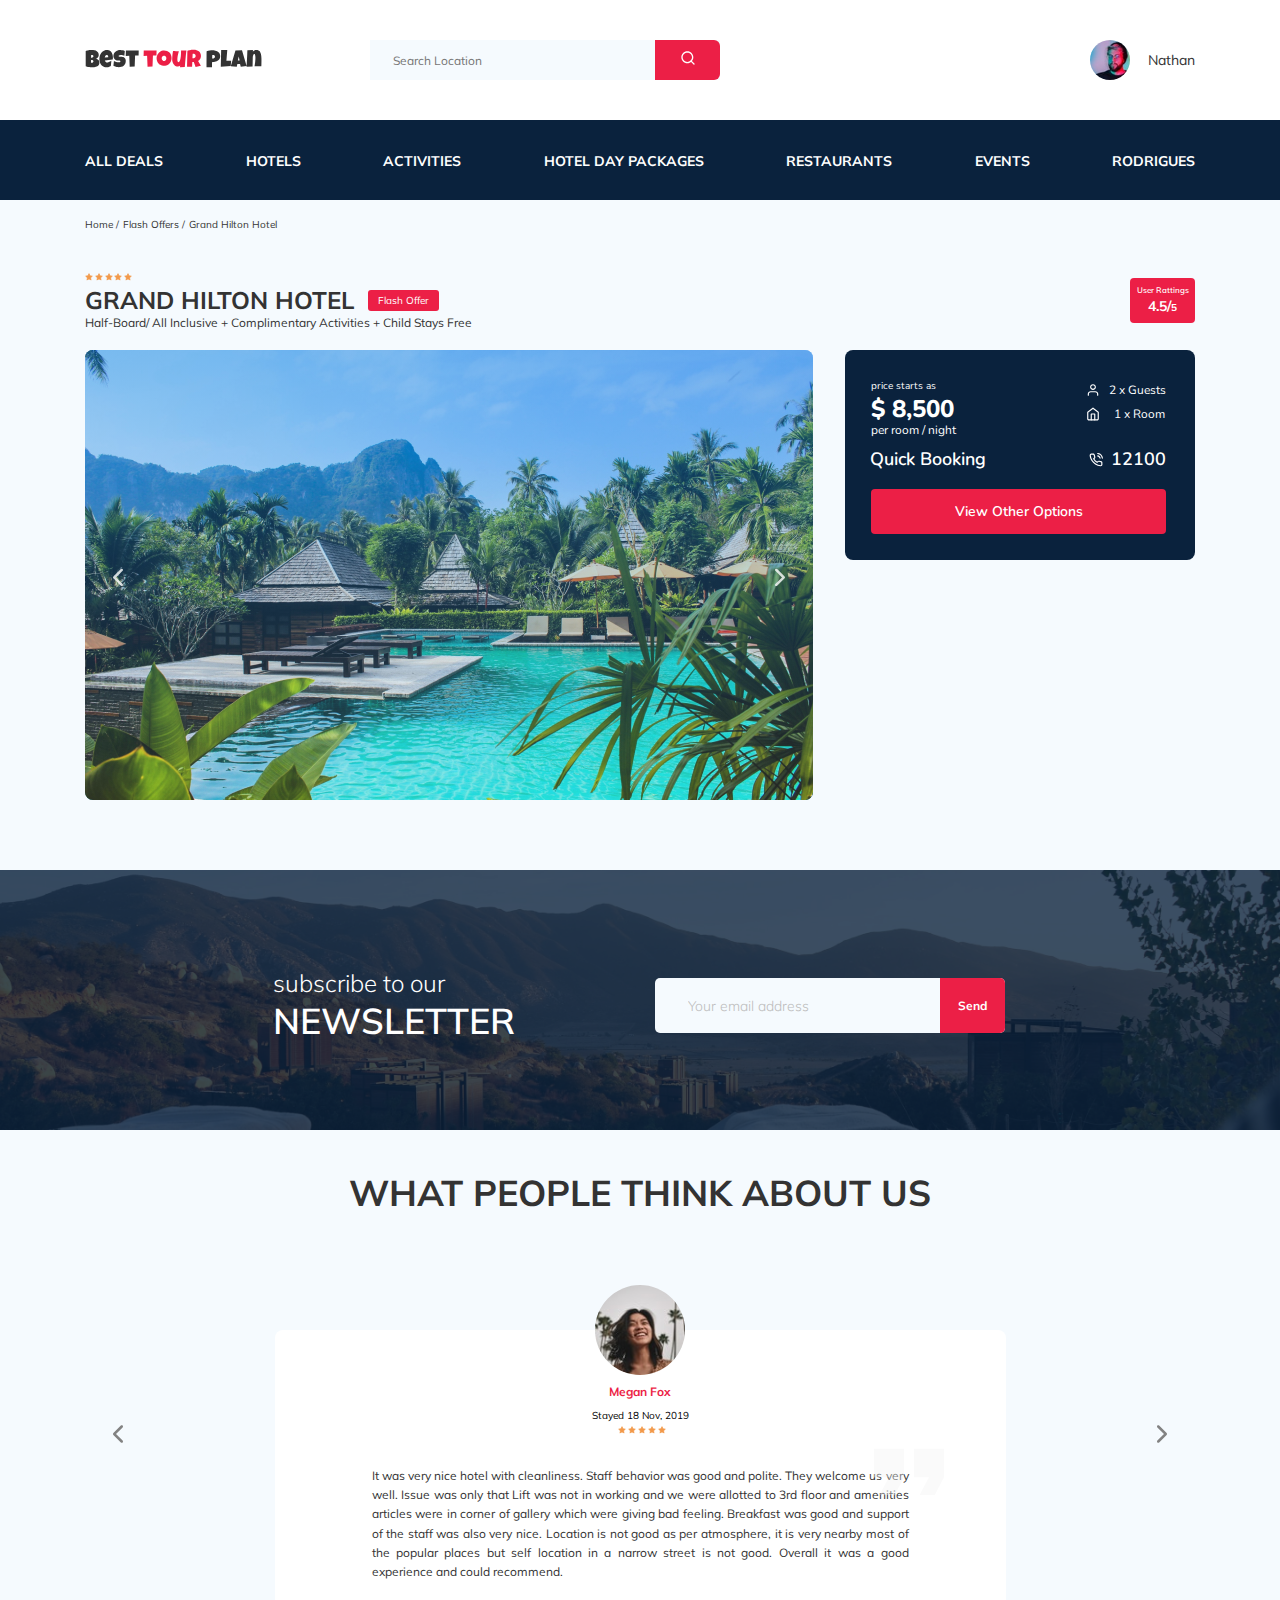
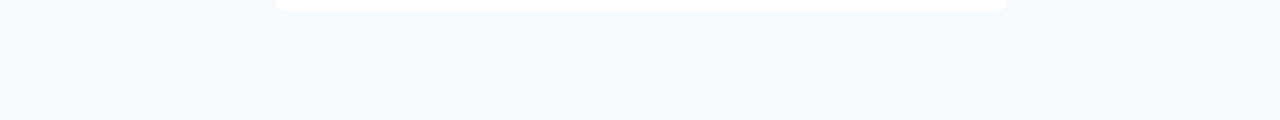
==== commit b248deec: "create: Добавил адаптив для блока Отзывы" ====
--- a/index.html
+++ b/index.html
@@ -285,7 +285,7 @@
                   />
                   <h3 class="reviews-slider__username">Megan Fox</h3>
                   <span class="reviews-slider__date">Stayed 18 Nov, 2019</span>
-                  <div class="reviews-stars reviews-info__stars">
+                  <div class="reviews-stars">
                     <div class="reviews-stars__wrapper">
                       <img src="img/Star.svg" alt="star" />
                       <img src="img/Star.svg" alt="star" />
@@ -322,7 +322,7 @@
                   />
                   <h3 class="reviews-slider__username">John Thomson</h3>
                   <span class="reviews-slider__date">Stayed 8 May, 2020</span>
-                  <div class="reviews-stars reviews-info__stars">
+                  <div class="reviews-stars">
                     <div class="reviews-stars__wrapper">
                       <img src="img/Star.svg" alt="star" />
                       <img src="img/Star.svg" alt="star" />
@@ -361,7 +361,7 @@
                   />
                   <h3 class="reviews-slider__username">Rose Elizabeth</h3>
                   <span class="reviews-slider__date">Stayed 18 July, 2014</span>
-                  <div class="reviews-stars reviews-info__stars">
+                  <div class="reviews-stars">
                     <div class="reviews-stars__wrapper">
                       <img src="img/Star.svg" alt="star" />
                       <img src="img/Star.svg" alt="star" />
--- a/css/style.css
+++ b/css/style.css
@@ -1,12 +1,12 @@
 * {
   -webkit-box-sizing: border-box;
-          box-sizing: border-box;
+  box-sizing: border-box;
 }
 
 body {
-  font-family: 'Mulish',sans-serif;
+  font-family: "Mulish", sans-serif;
   color: #333333;
-  background-color: #F5FAFE;
+  background-color: #f5fafe;
 }
 
 .container {
@@ -70,7 +70,7 @@
  */
 hr {
   -webkit-box-sizing: content-box;
-          box-sizing: content-box;
+  box-sizing: content-box;
   /* 1 */
   height: 0;
   /* 1 */
@@ -108,7 +108,7 @@
   text-decoration: underline;
   /* 2 */
   -webkit-text-decoration: underline dotted;
-          text-decoration: underline dotted;
+  text-decoration: underline dotted;
   /* 2 */
 }
 
@@ -256,7 +256,7 @@
  */
 legend {
   -webkit-box-sizing: border-box;
-          box-sizing: border-box;
+  box-sizing: border-box;
   /* 1 */
   color: inherit;
   /* 2 */
@@ -291,7 +291,7 @@
 [type="checkbox"],
 [type="radio"] {
   -webkit-box-sizing: border-box;
-          box-sizing: border-box;
+  box-sizing: border-box;
   /* 1 */
   padding: 0;
   /* 2 */
@@ -367,7 +367,7 @@
 }
 
 .navbar {
-  background-color: #FFFFFF;
+  background-color: #ffffff;
 }
 
 .navbar-top {
@@ -377,11 +377,11 @@
   display: -ms-flexbox;
   display: flex;
   -webkit-box-align: center;
-      -ms-flex-align: center;
-          align-items: center;
+  -ms-flex-align: center;
+  align-items: center;
   -webkit-box-pack: justify;
-      -ms-flex-pack: justify;
-          justify-content: space-between;
+  -ms-flex-pack: justify;
+  justify-content: space-between;
 }
 
 .navbar-top__menu-button {
@@ -394,7 +394,7 @@
 }
 
 .navbar-bottom {
-  background-color: #0A223D;
+  background-color: #0a223d;
 }
 
 .navbar-menu {
@@ -402,16 +402,16 @@
   display: -ms-flexbox;
   display: flex;
   -webkit-box-align: center;
-      -ms-flex-align: center;
-          align-items: center;
+  -ms-flex-align: center;
+  align-items: center;
   -webkit-box-pack: justify;
-      -ms-flex-pack: justify;
-          justify-content: space-between;
+  -ms-flex-pack: justify;
+  justify-content: space-between;
   margin: 0;
   padding: 0;
   padding-top: 31px;
   padding-bottom: 30px;
-  color: #FFFFFF;
+  color: #ffffff;
   list-style-type: none;
 }
 
@@ -443,7 +443,7 @@
   padding-left: 23px;
   padding-right: 75px;
   border: none;
-  background-color: #F5FAFE;
+  background-color: #f5fafe;
   font-size: 12px;
   line-height: 15px;
 }
@@ -454,7 +454,7 @@
   top: 0;
   right: 0;
   width: 65px;
-  background-color: #EC1F46;
+  background-color: #ec1f46;
   border: none;
   border-top-right-radius: 6px;
   border-bottom-right-radius: 6px;
@@ -465,8 +465,8 @@
   display: -ms-flexbox;
   display: flex;
   -webkit-box-align: center;
-      -ms-flex-align: center;
-          align-items: center;
+  -ms-flex-align: center;
+  align-items: center;
   text-decoration: none;
 }
 
@@ -475,7 +475,7 @@
   height: 40px;
   border-radius: 50%;
   -o-object-fit: cover;
-     object-fit: cover;
+  object-fit: cover;
 }
 
 .user__name {
@@ -491,8 +491,8 @@
   display: -ms-flexbox;
   display: flex;
   -webkit-box-align: center;
-      -ms-flex-align: center;
-          align-items: center;
+  -ms-flex-align: center;
+  align-items: center;
   padding: 18px 0;
   margin: 0;
 }
@@ -508,7 +508,7 @@
 }
 
 .breadcrumb-list__item:not(:last-child)::after {
-  content: '/';
+  content: "/";
   margin-right: 4px;
 }
 
@@ -522,11 +522,11 @@
   display: -ms-flexbox;
   display: flex;
   -webkit-box-align: center;
-      -ms-flex-align: center;
-          align-items: center;
+  -ms-flex-align: center;
+  align-items: center;
   -webkit-box-pack: justify;
-      -ms-flex-pack: justify;
-          justify-content: space-between;
+  -ms-flex-pack: justify;
+  justify-content: space-between;
   padding-bottom: 20px;
 }
 
@@ -535,10 +535,10 @@
   display: -ms-flexbox;
   display: flex;
   -ms-flex-wrap: wrap;
-      flex-wrap: wrap;
+  flex-wrap: wrap;
   -webkit-box-align: center;
-      -ms-flex-align: center;
-          align-items: center;
+  -ms-flex-align: center;
+  align-items: center;
 }
 
 .hotel-info__offer {
@@ -569,7 +569,7 @@
 
 .hotel-stars {
   -ms-flex-preferred-size: 100%;
-      flex-basis: 100%;
+  flex-basis: 100%;
 }
 
 .hotel-stars__wrapper {
@@ -578,8 +578,8 @@
   display: flex;
   max-width: 47px;
   -webkit-box-pack: justify;
-      -ms-flex-pack: justify;
-          justify-content: space-between;
+  -ms-flex-pack: justify;
+  justify-content: space-between;
 }
 
 .hotel-slider {
@@ -595,7 +595,7 @@
   border: none;
   top: 50%;
   -webkit-transform: translateY(-42%);
-          transform: translateY(-42%);
+  transform: translateY(-42%);
   background-repeat: no-repeat;
   background-position: center;
   background-size: 10px;
@@ -622,7 +622,7 @@
 }
 
 .hotel-slider__item:after {
-  content: '';
+  content: "";
   position: absolute;
   width: 100%;
   height: 100%;
@@ -631,14 +631,24 @@
   right: 0;
   left: 0;
   z-index: 10;
-  background: -webkit-gradient(linear, left top, left bottom, from(rgba(0, 122, 223, 0.48)), to(rgba(255, 255, 255, 0.128)));
-  background: linear-gradient(180deg, rgba(0, 122, 223, 0.48) 0%, rgba(255, 255, 255, 0.128) 100%);
+  background: -webkit-gradient(
+    linear,
+    left top,
+    left bottom,
+    from(rgba(0, 122, 223, 0.48)),
+    to(rgba(255, 255, 255, 0.128))
+  );
+  background: linear-gradient(
+    180deg,
+    rgba(0, 122, 223, 0.48) 0%,
+    rgba(255, 255, 255, 0.128) 100%
+  );
 }
 
 .offer {
   padding: 4px 10px;
-  background-color: #EC1F46;
-  color: #FFFFFF;
+  background-color: #ec1f46;
+  color: #ffffff;
   border-radius: 3px;
   font-size: 10px;
   line-height: 13px;
@@ -649,8 +659,8 @@
   min-height: 45px;
   text-align: center;
   border-radius: 4px;
-  background-color: #EC1F46;
-  color: #FFFFFF;
+  background-color: #ec1f46;
+  color: #ffffff;
 }
 
 .rating__text {
@@ -675,13 +685,13 @@
   display: -ms-flexbox;
   display: flex;
   -webkit-box-pack: justify;
-      -ms-flex-pack: justify;
-          justify-content: space-between;
+  -ms-flex-pack: justify;
+  justify-content: space-between;
 }
 
 .booking {
-  background-color: #0A223D;
-  color: #FFFFFF;
+  background-color: #0a223d;
+  color: #ffffff;
   width: 350px;
   height: 210px;
   border-radius: 8px;
@@ -696,11 +706,11 @@
   display: -ms-flexbox;
   display: flex;
   -webkit-box-pack: justify;
-      -ms-flex-pack: justify;
-          justify-content: space-between;
+  -ms-flex-pack: justify;
+  justify-content: space-between;
   -webkit-box-align: center;
-      -ms-flex-align: center;
-          align-items: center;
+  -ms-flex-align: center;
+  align-items: center;
   margin-bottom: 9px;
 }
 
@@ -710,8 +720,8 @@
   display: flex;
   -webkit-box-orient: vertical;
   -webkit-box-direction: normal;
-      -ms-flex-direction: column;
-          flex-direction: column;
+  -ms-flex-direction: column;
+  flex-direction: column;
 }
 
 .booking-icon {
@@ -727,8 +737,8 @@
   display: -ms-flexbox;
   display: flex;
   -webkit-box-pack: justify;
-      -ms-flex-pack: justify;
-          justify-content: space-between;
+  -ms-flex-pack: justify;
+  justify-content: space-between;
 }
 
 .booking__start {
@@ -775,15 +785,15 @@
   display: -ms-flexbox;
   display: flex;
   -webkit-box-align: center;
-      -ms-flex-align: center;
-          align-items: center;
+  -ms-flex-align: center;
+  align-items: center;
 }
 
 .booking__button {
   padding-top: 13px;
   padding-bottom: 13px;
   width: 100%;
-  background-color: #EC1F46;
+  background-color: #ec1f46;
   color: inherit;
   border-radius: 4px;
 }
@@ -797,8 +807,8 @@
   display: -ms-flexbox;
   display: flex;
   -webkit-box-align: center;
-      -ms-flex-align: center;
-          align-items: center;
+  -ms-flex-align: center;
+  align-items: center;
 }
 
 .booking__text_user {
@@ -810,8 +820,8 @@
   display: -ms-flexbox;
   display: flex;
   -webkit-box-align: center;
-      -ms-flex-align: center;
-          align-items: center;
+  -ms-flex-align: center;
+  align-items: center;
   margin-bottom: 17px;
 }
 
@@ -821,11 +831,11 @@
   display: flex;
   -webkit-box-orient: vertical;
   -webkit-box-direction: normal;
-      -ms-flex-direction: column;
-          flex-direction: column;
+  -ms-flex-direction: column;
+  flex-direction: column;
   -webkit-box-pack: justify;
-      -ms-flex-pack: justify;
-          justify-content: space-between;
+  -ms-flex-pack: justify;
+  justify-content: space-between;
 }
 
 .nummber-icons {
@@ -849,12 +859,12 @@
   background-size: cover;
   background-repeat: no-repeat;
   background-position: center;
-  color: #FFFFFF;
+  color: #ffffff;
   position: relative;
 }
 
 .newsletter::before {
-  content: '';
+  content: "";
   top: 0;
   right: 0;
   bottom: 0;
@@ -873,11 +883,11 @@
   display: -ms-flexbox;
   display: flex;
   -webkit-box-pack: justify;
-      -ms-flex-pack: justify;
-          justify-content: space-between;
+  -ms-flex-pack: justify;
+  justify-content: space-between;
   -webkit-box-align: center;
-      -ms-flex-align: center;
-          align-items: center;
+  -ms-flex-align: center;
+  align-items: center;
   margin: auto;
   position: relative;
 }
@@ -888,8 +898,8 @@
   display: flex;
   -webkit-box-orient: vertical;
   -webkit-box-direction: normal;
-      -ms-flex-direction: column;
-          flex-direction: column;
+  -ms-flex-direction: column;
+  flex-direction: column;
   color: inherit;
   font-weight: 300;
   font-size: 24px;
@@ -919,43 +929,43 @@
   border: none;
   padding-left: 33px;
   padding-right: 75px;
-  background-color: #F5FAFE;
+  background-color: #f5fafe;
   font-weight: 300;
   font-size: 14px;
   line-height: 18px;
 }
 
 .subscribe__input::-webkit-input-placeholder {
-  color: #BDBDBD;
+  color: #bdbdbd;
   opacity: 1;
 }
 
 .subscribe__input:-ms-input-placeholder {
-  color: #BDBDBD;
+  color: #bdbdbd;
   opacity: 1;
 }
 
 .subscribe__input::-ms-input-placeholder {
-  color: #BDBDBD;
+  color: #bdbdbd;
   opacity: 1;
 }
 
 .subscribe__input::placeholder {
-  color: #BDBDBD;
+  color: #bdbdbd;
   opacity: 1;
 }
 
 .subscribe__input:-ms-input-placeholder {
-  color: #BDBDBD;
+  color: #bdbdbd;
 }
 
 .subscribe__input::-ms-input-placeholder {
-  color: #BDBDBD;
+  color: #bdbdbd;
 }
 
 .subscribe__button {
   color: inherit;
-  background-color: #EC1F46;
+  background-color: #ec1f46;
   min-width: 65px;
   height: 100%;
   position: absolute;
@@ -982,6 +992,20 @@
   margin-bottom: 70px;
 }
 
+.reviews-stars__wrapper {
+  display: -webkit-box;
+  display: -ms-flexbox;
+  display: flex;
+  -webkit-box-align: center;
+  -ms-flex-align: center;
+  align-items: center;
+  width: 48px;
+  -webkit-box-pack: justify;
+  -ms-flex-pack: justify;
+  justify-content: space-between;
+  margin-left: 3px;
+}
+
 .reviews-slider__item {
   background-color: #fff;
   border-radius: 8px;
@@ -990,19 +1014,20 @@
   display: flex;
   -webkit-box-orient: vertical;
   -webkit-box-direction: normal;
-      -ms-flex-direction: column;
-          flex-direction: column;
+  -ms-flex-direction: column;
+  flex-direction: column;
   -webkit-box-align: center;
-      -ms-flex-align: center;
-          align-items: center;
-  width: 731px;
+  -ms-flex-align: center;
+  align-items: center;
+  max-width: 731px;
   margin: 45px auto 0;
   padding: 0 62px 30px;
   position: relative;
 }
 
 .reviews-slider__item::before {
-  background-image: url("../img/quote-left.svg");
+  content: "";
+  z-index: 10;
   width: 70px;
   height: 47px;
   position: absolute;
@@ -1012,11 +1037,12 @@
 }
 
 .reviews-slider__item::after {
+  content: "";
   background-image: url("../img/quote-right.svg");
   width: 70px;
   height: 47px;
   position: absolute;
-  left: 62px;
+  right: 62px;
   top: 118px;
   background-repeat: no-repeat;
 }
@@ -1026,7 +1052,7 @@
   height: 90px;
   border-radius: 50%;
   -o-object-fit: cover;
-     object-fit: cover;
+  object-fit: cover;
   margin-bottom: 9px;
 }
 
@@ -1034,15 +1060,14 @@
   font-weight: bold;
   font-size: 12px;
   line-height: 15px;
-  color: #EC1F46;
+  color: #ec1f46;
+  margin: 0;
   margin-bottom: 10px;
-  margin: 0;
 }
 
 .reviews-slider__date {
   font-size: 10px;
   line-height: 13px;
-  /* identical to box height */
   color: #000000;
   margin-bottom: 4px;
 }
@@ -1062,11 +1087,11 @@
   display: flex;
   -webkit-box-orient: vertical;
   -webkit-box-direction: normal;
-      -ms-flex-direction: column;
-          flex-direction: column;
+  -ms-flex-direction: column;
+  flex-direction: column;
   -webkit-box-align: center;
-      -ms-flex-align: center;
-          align-items: center;
+  -ms-flex-align: center;
+  align-items: center;
   margin-top: -45px;
   margin-bottom: 32px;
 }
@@ -1077,13 +1102,13 @@
   position: absolute;
   z-index: 99;
   border: none;
-  top: 50%;
-  -webkit-transform: translateY(-42%);
-          transform: translateY(-42%);
+  top: 41%;
   background-repeat: no-repeat;
   background-position: center;
   background-size: 10px;
   background-color: transparent;
+  -webkit-transform: translateY(-50%);
+  transform: translateY(-50%);
 }
 
 .reviews-slider__button_next {
@@ -1109,7 +1134,8 @@
 }
 
 @media screen and (max-width: 992px) {
-  .container, .newsletter-wrapper {
+  .container,
+  .newsletter-wrapper {
     max-width: 760px;
   }
   .navbar__search {
@@ -1131,8 +1157,8 @@
   .hotel-grid {
     -webkit-box-orient: vertical;
     -webkit-box-direction: normal;
-        -ms-flex-direction: column;
-            flex-direction: column;
+    -ms-flex-direction: column;
+    flex-direction: column;
   }
   .hotel__slider {
     margin-bottom: 30px;
@@ -1146,7 +1172,7 @@
   .swiper-slide__img {
     width: 100%;
     -o-object-fit: cover;
-       object-fit: cover;
+    object-fit: cover;
   }
   .booking {
     width: 340px;
@@ -1155,13 +1181,16 @@
   .booking-wrapper {
     -webkit-box-orient: horizontal;
     -webkit-box-direction: normal;
-        -ms-flex-direction: row;
-            flex-direction: row;
+    -ms-flex-direction: row;
+    flex-direction: row;
   }
   .map {
     width: 340px;
     min-height: 210px;
     height: 210px;
+  }
+  .reviews-slider__input {
+    max-width: 580px;
   }
 }
 
@@ -1206,15 +1235,39 @@
     padding-top: 92px;
     padding-bottom: 93px;
   }
+  .reviews {
+    padding-bottom: 60px;
+  }
+  .reviews__title {
+    font-size: 30px;
+    line-height: 38px;
+    margin-bottom: 50px;
+  }
+  .reviews-slider__item::after,
+  .reviews-slider__item::before {
+    display: none;
+  }
+  .reviews-slider__text {
+    max-width: 455px;
+  }
+  .reviews-slider__button {
+    top: 45%;
+    -webkit-transform: translateY(-52%);
+    transform: translateY(-52%);
+  }
+  .reviews-slider__button_next {
+    right: 1px;
+  }
+  .reviews-slider__button_prev {
+    left: 0;
+  }
 }
 
 @media screen and (max-width: 730px) {
   .container {
     max-width: 560px;
   }
-  .navbar {
-    padding: 30px 0;
-  }
+
   .navbar-menu {
     padding: 20px 0;
   }
@@ -1225,7 +1278,9 @@
   .navbar__search {
     margin-left: auto;
   }
-  .navbar__search, .navbar-user, .navbar-menu {
+  .navbar__search,
+  .navbar-user,
+  .navbar-menu {
     display: none;
   }
   .logo {
@@ -1248,17 +1303,17 @@
     display: flex;
     -webkit-box-orient: vertical;
     -webkit-box-direction: normal;
-        -ms-flex-direction: column;
-            flex-direction: column;
+    -ms-flex-direction: column;
+    flex-direction: column;
     -webkit-box-pack: justify;
-        -ms-flex-pack: justify;
-            justify-content: space-between;
+    -ms-flex-pack: justify;
+    justify-content: space-between;
     -webkit-box-align: center;
-        -ms-flex-align: center;
-            align-items: center;
+    -ms-flex-align: center;
+    align-items: center;
     border: none;
     cursor: pointer;
-    background-color: #FFFFFF;
+    background-color: #ffffff;
   }
   .menu-button__line {
     width: 16px;
@@ -1270,11 +1325,11 @@
   }
   .hotel-name {
     -ms-flex-preferred-size: 100%;
-        flex-basis: 100%;
+    flex-basis: 100%;
   }
   .hotel-stars {
     -ms-flex-preferred-size: auto;
-        flex-basis: auto;
+    flex-basis: auto;
   }
   .hotel-grid {
     padding-top: 18px;
@@ -1311,13 +1366,13 @@
   }
   .hotel-info__wrapper {
     -webkit-box-pack: justify;
-        -ms-flex-pack: justify;
-            justify-content: space-between;
+    -ms-flex-pack: justify;
+    justify-content: space-between;
   }
   .offer {
     -webkit-box-ordinal-group: 0;
-        -ms-flex-order: -1;
-            order: -1;
+    -ms-flex-order: -1;
+    order: -1;
     margin: 0;
   }
   .booking {
@@ -1325,7 +1380,7 @@
   }
   .booking-wrapper {
     -ms-flex-wrap: wrap;
-        flex-wrap: wrap;
+    flex-wrap: wrap;
   }
   .map {
     max-width: 560px;
@@ -1337,8 +1392,8 @@
     display: flex;
     -webkit-box-orient: vertical;
     -webkit-box-direction: normal;
-        -ms-flex-direction: column;
-            flex-direction: column;
+    -ms-flex-direction: column;
+    flex-direction: column;
     max-width: 560px;
     width: 100%;
   }
@@ -1348,10 +1403,36 @@
   .subscribe {
     width: 100%;
   }
+  .reviews__title {
+    font-size: 18px;
+    line-height: 23px;
+  }
+  .reviews-slider__item {
+    padding: 0 30px 30px;
+  }
+  .reviews-slider__text {
+    max-width: 400px;
+  }
+  .reviews-slider__button {
+    top: 45px;
+  }
+  .reviews-slider__button_prev {
+    left: 50%;
+    -webkit-transform: translate(-50%, -50%);
+    transform: translate(-50%, -50%);
+    margin-left: -92px;
+  }
+  .reviews-slider__button_next {
+    right: 50%;
+    -webkit-transform: translate(50%, -50%);
+    transform: translate(50%, -50%);
+    margin-right: -88px;
+  }
 }
 
 @media screen and (max-width: 576px) {
-  .container, .newsletter-wrapper {
+  .container,
+  .newsletter-wrapper {
     max-width: 460px;
   }
   .logo {
@@ -1362,10 +1443,9 @@
   }
   .newsletter-wrapper {
     -webkit-box-align: start;
-        -ms-flex-align: start;
-            align-items: flex-start;
-    padding-top: 76px;
-    padding-bottom: 86px;
+    -ms-flex-align: start;
+    align-items: flex-start;
+    padding: 76px 10px 86px;
   }
   .newsletter-title {
     font-weight: 300;
@@ -1402,7 +1482,7 @@
     margin-right: 17px;
     max-width: 47px;
     -ms-flex-preferred-size: 100%;
-        flex-basis: 100%;
+    flex-basis: 100%;
   }
   .hotel-slider {
     height: 179px;
@@ -1419,8 +1499,15 @@
   }
   .newsletter-wrapper {
     max-width: 280px;
-    padding-top: 76px;
-    padding-bottom: 84px;
-  }
-}
-/*# sourceMappingURL=style.css.map */+    padding: 76px 0 84px;
+  }
+  .reviews__title {
+    max-width: 245px;
+    margin: auto;
+    margin-bottom: 42px;
+  }
+  .reviews-slider__text {
+    max-width: 219px;
+  }
+}
+/*# sourceMappingURL=style.css.map */
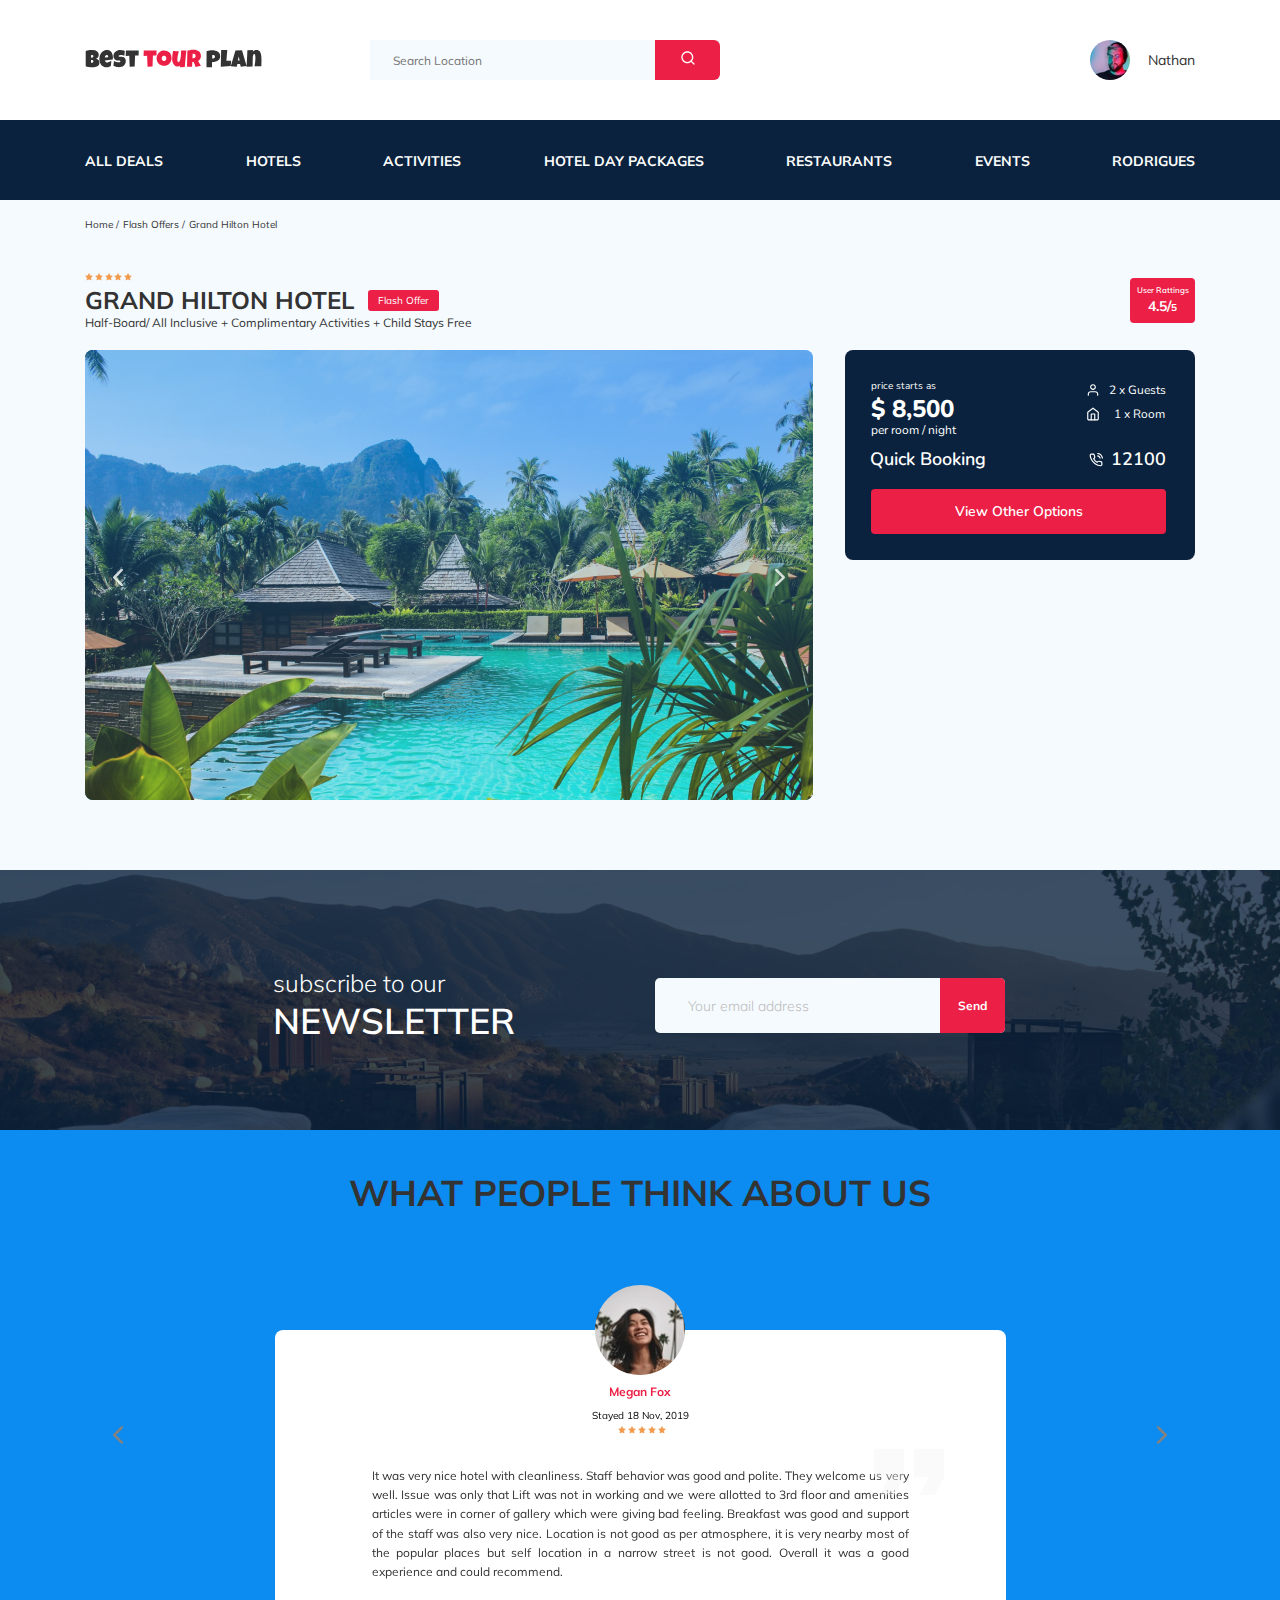
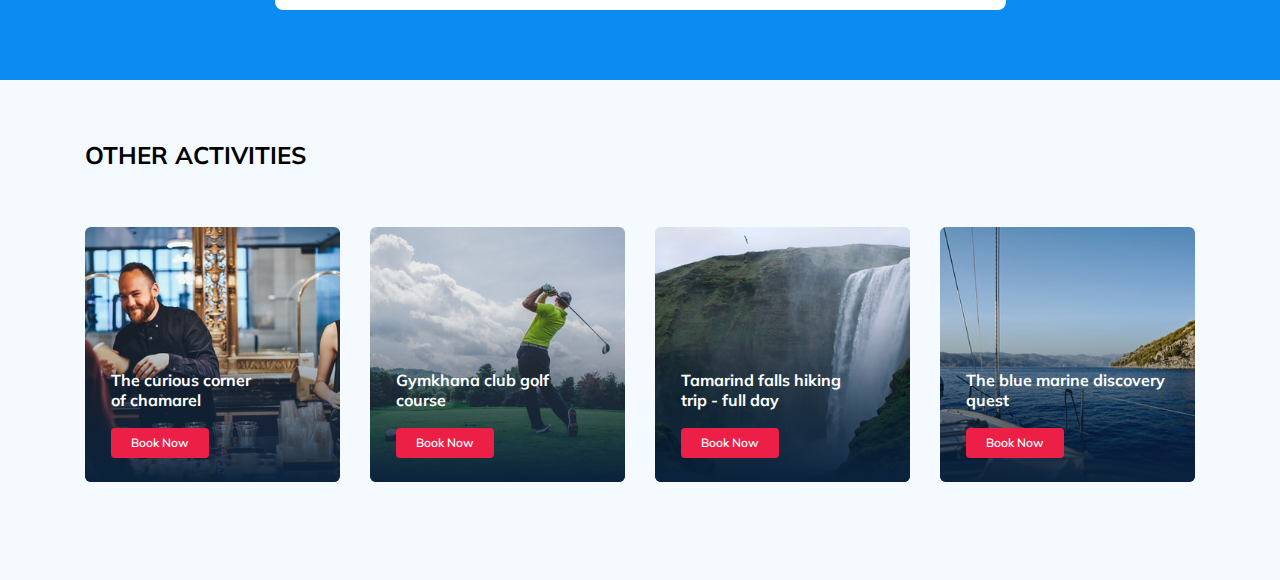
==== commit 5fe23d22: "create: сверстал блок Развлечени + адаптив" ====
--- a/index.html
+++ b/index.html
@@ -279,7 +279,7 @@
               <div class="reviews-slider__item">
                 <div class="reviews-slider__profile">
                   <img
-                    src="../img/reviews-avatar.jpg"
+                    src="img/reviews-avatar.jpg"
                     alt="Megan Fox"
                     class="reviews-slider__avatar"
                   />
@@ -316,8 +316,8 @@
               <div class="reviews-slider__item">
                 <div class="reviews-slider__profile">
                   <img
-                    src="../img/reviews-avatar-2.jpg"
-                    alt="Megan Fox"
+                    src="img/reviews-avatar-2.jpg"
+                    alt="John Thomson"
                     class="reviews-slider__avatar"
                   />
                   <h3 class="reviews-slider__username">John Thomson</h3>
@@ -355,8 +355,8 @@
               <div class="reviews-slider__item">
                 <div class="reviews-slider__profile">
                   <img
-                    src="../img/reviews-avatar-3.jpg"
-                    alt="Megan Fox"
+                    src="img/reviews-avatar-3.jpg"
+                    alt="Rose Elizabeth"
                     class="reviews-slider__avatar"
                   />
                   <h3 class="reviews-slider__username">Rose Elizabeth</h3>
@@ -406,6 +406,62 @@
       <!-- /.container -->
     </section>
     <!-- /.reviews -->
+    <section class="activities">
+      <div class="container">
+        <h2 class="activities__title">Other Activities</h2>
+        <div class="activities-wrapper">
+          <div class="card activities__card activities__card_1">
+            <img
+              src="img/activity-1.jpg"
+              alt="The curious corner 
+of chamarel"
+              class="card__img"
+            />
+            <h3 class="card__title">The curious corner of&nbsp;chamarel</h3>
+            <button class="card__button">Book Now</button>
+          </div>
+          <!-- /.card -->
+          <div class="card activities__card activities__card_2">
+            <img
+              src="img/activity-2.jpg"
+              alt="Gymkhana club golf
+course"
+              class="card__img"
+            />
+            <h3 class="card__title">Gymkhana club golf course</h3>
+            <button class="card__button">Book Now</button>
+          </div>
+          <!-- /.card -->
+          <div class="card activities__card activities__card_3">
+            <img
+              src="img/activity-3.jpg"
+              alt="Tamarind falls hiking
+trip - full day"
+              class="card__img"
+            />
+            <h3 class="card__title">
+              Tamarind falls hiking trip&nbsp;- full day
+            </h3>
+            <button class="card__button">Book Now</button>
+          </div>
+          <!-- /.card -->
+          <div class="card activities__card activities__card_4">
+            <img
+              src="img/activity-4.jpg"
+              alt="The blue marine discovery
+quest"
+              class="card__img"
+            />
+            <h3 class="card__title">The blue marine discovery quest</h3>
+            <button class="card__button">Book Now</button>
+          </div>
+          <!-- /.card -->
+        </div>
+        <!-- /.activities-wrapper -->
+      </div>
+      <!-- /.container -->
+    </section>
+    <!-- /.activities -->
 
     <script src="js/swiper-bundle.min.js"></script>
     <script src="js/main.js"></script>
--- a/css/style.css
+++ b/css/style.css
@@ -1,12 +1,12 @@
 * {
   -webkit-box-sizing: border-box;
-  box-sizing: border-box;
+          box-sizing: border-box;
 }
 
 body {
-  font-family: "Mulish", sans-serif;
+  font-family: 'Mulish',sans-serif;
   color: #333333;
-  background-color: #f5fafe;
+  background-color: #F5FAFE;
 }
 
 .container {
@@ -70,7 +70,7 @@
  */
 hr {
   -webkit-box-sizing: content-box;
-  box-sizing: content-box;
+          box-sizing: content-box;
   /* 1 */
   height: 0;
   /* 1 */
@@ -108,7 +108,7 @@
   text-decoration: underline;
   /* 2 */
   -webkit-text-decoration: underline dotted;
-  text-decoration: underline dotted;
+          text-decoration: underline dotted;
   /* 2 */
 }
 
@@ -256,7 +256,7 @@
  */
 legend {
   -webkit-box-sizing: border-box;
-  box-sizing: border-box;
+          box-sizing: border-box;
   /* 1 */
   color: inherit;
   /* 2 */
@@ -291,7 +291,7 @@
 [type="checkbox"],
 [type="radio"] {
   -webkit-box-sizing: border-box;
-  box-sizing: border-box;
+          box-sizing: border-box;
   /* 1 */
   padding: 0;
   /* 2 */
@@ -367,7 +367,7 @@
 }
 
 .navbar {
-  background-color: #ffffff;
+  background-color: #FFFFFF;
 }
 
 .navbar-top {
@@ -377,11 +377,11 @@
   display: -ms-flexbox;
   display: flex;
   -webkit-box-align: center;
-  -ms-flex-align: center;
-  align-items: center;
+      -ms-flex-align: center;
+          align-items: center;
   -webkit-box-pack: justify;
-  -ms-flex-pack: justify;
-  justify-content: space-between;
+      -ms-flex-pack: justify;
+          justify-content: space-between;
 }
 
 .navbar-top__menu-button {
@@ -394,7 +394,7 @@
 }
 
 .navbar-bottom {
-  background-color: #0a223d;
+  background-color: #0A223D;
 }
 
 .navbar-menu {
@@ -402,16 +402,16 @@
   display: -ms-flexbox;
   display: flex;
   -webkit-box-align: center;
-  -ms-flex-align: center;
-  align-items: center;
+      -ms-flex-align: center;
+          align-items: center;
   -webkit-box-pack: justify;
-  -ms-flex-pack: justify;
-  justify-content: space-between;
+      -ms-flex-pack: justify;
+          justify-content: space-between;
   margin: 0;
   padding: 0;
   padding-top: 31px;
   padding-bottom: 30px;
-  color: #ffffff;
+  color: #FFFFFF;
   list-style-type: none;
 }
 
@@ -443,7 +443,7 @@
   padding-left: 23px;
   padding-right: 75px;
   border: none;
-  background-color: #f5fafe;
+  background-color: #F5FAFE;
   font-size: 12px;
   line-height: 15px;
 }
@@ -454,7 +454,7 @@
   top: 0;
   right: 0;
   width: 65px;
-  background-color: #ec1f46;
+  background-color: #EC1F46;
   border: none;
   border-top-right-radius: 6px;
   border-bottom-right-radius: 6px;
@@ -465,8 +465,8 @@
   display: -ms-flexbox;
   display: flex;
   -webkit-box-align: center;
-  -ms-flex-align: center;
-  align-items: center;
+      -ms-flex-align: center;
+          align-items: center;
   text-decoration: none;
 }
 
@@ -475,7 +475,7 @@
   height: 40px;
   border-radius: 50%;
   -o-object-fit: cover;
-  object-fit: cover;
+     object-fit: cover;
 }
 
 .user__name {
@@ -491,8 +491,8 @@
   display: -ms-flexbox;
   display: flex;
   -webkit-box-align: center;
-  -ms-flex-align: center;
-  align-items: center;
+      -ms-flex-align: center;
+          align-items: center;
   padding: 18px 0;
   margin: 0;
 }
@@ -508,7 +508,7 @@
 }
 
 .breadcrumb-list__item:not(:last-child)::after {
-  content: "/";
+  content: '/';
   margin-right: 4px;
 }
 
@@ -522,11 +522,11 @@
   display: -ms-flexbox;
   display: flex;
   -webkit-box-align: center;
-  -ms-flex-align: center;
-  align-items: center;
+      -ms-flex-align: center;
+          align-items: center;
   -webkit-box-pack: justify;
-  -ms-flex-pack: justify;
-  justify-content: space-between;
+      -ms-flex-pack: justify;
+          justify-content: space-between;
   padding-bottom: 20px;
 }
 
@@ -535,10 +535,10 @@
   display: -ms-flexbox;
   display: flex;
   -ms-flex-wrap: wrap;
-  flex-wrap: wrap;
+      flex-wrap: wrap;
   -webkit-box-align: center;
-  -ms-flex-align: center;
-  align-items: center;
+      -ms-flex-align: center;
+          align-items: center;
 }
 
 .hotel-info__offer {
@@ -569,7 +569,7 @@
 
 .hotel-stars {
   -ms-flex-preferred-size: 100%;
-  flex-basis: 100%;
+      flex-basis: 100%;
 }
 
 .hotel-stars__wrapper {
@@ -578,8 +578,8 @@
   display: flex;
   max-width: 47px;
   -webkit-box-pack: justify;
-  -ms-flex-pack: justify;
-  justify-content: space-between;
+      -ms-flex-pack: justify;
+          justify-content: space-between;
 }
 
 .hotel-slider {
@@ -595,7 +595,7 @@
   border: none;
   top: 50%;
   -webkit-transform: translateY(-42%);
-  transform: translateY(-42%);
+          transform: translateY(-42%);
   background-repeat: no-repeat;
   background-position: center;
   background-size: 10px;
@@ -622,7 +622,7 @@
 }
 
 .hotel-slider__item:after {
-  content: "";
+  content: '';
   position: absolute;
   width: 100%;
   height: 100%;
@@ -631,24 +631,14 @@
   right: 0;
   left: 0;
   z-index: 10;
-  background: -webkit-gradient(
-    linear,
-    left top,
-    left bottom,
-    from(rgba(0, 122, 223, 0.48)),
-    to(rgba(255, 255, 255, 0.128))
-  );
-  background: linear-gradient(
-    180deg,
-    rgba(0, 122, 223, 0.48) 0%,
-    rgba(255, 255, 255, 0.128) 100%
-  );
+  background: -webkit-gradient(linear, left top, left bottom, from(rgba(0, 122, 223, 0.48)), to(rgba(255, 255, 255, 0.128)));
+  background: linear-gradient(180deg, rgba(0, 122, 223, 0.48) 0%, rgba(255, 255, 255, 0.128) 100%);
 }
 
 .offer {
   padding: 4px 10px;
-  background-color: #ec1f46;
-  color: #ffffff;
+  background-color: #EC1F46;
+  color: #FFFFFF;
   border-radius: 3px;
   font-size: 10px;
   line-height: 13px;
@@ -659,8 +649,8 @@
   min-height: 45px;
   text-align: center;
   border-radius: 4px;
-  background-color: #ec1f46;
-  color: #ffffff;
+  background-color: #EC1F46;
+  color: #FFFFFF;
 }
 
 .rating__text {
@@ -685,13 +675,13 @@
   display: -ms-flexbox;
   display: flex;
   -webkit-box-pack: justify;
-  -ms-flex-pack: justify;
-  justify-content: space-between;
+      -ms-flex-pack: justify;
+          justify-content: space-between;
 }
 
 .booking {
-  background-color: #0a223d;
-  color: #ffffff;
+  background-color: #0A223D;
+  color: #FFFFFF;
   width: 350px;
   height: 210px;
   border-radius: 8px;
@@ -706,11 +696,11 @@
   display: -ms-flexbox;
   display: flex;
   -webkit-box-pack: justify;
-  -ms-flex-pack: justify;
-  justify-content: space-between;
+      -ms-flex-pack: justify;
+          justify-content: space-between;
   -webkit-box-align: center;
-  -ms-flex-align: center;
-  align-items: center;
+      -ms-flex-align: center;
+          align-items: center;
   margin-bottom: 9px;
 }
 
@@ -720,8 +710,8 @@
   display: flex;
   -webkit-box-orient: vertical;
   -webkit-box-direction: normal;
-  -ms-flex-direction: column;
-  flex-direction: column;
+      -ms-flex-direction: column;
+          flex-direction: column;
 }
 
 .booking-icon {
@@ -737,8 +727,8 @@
   display: -ms-flexbox;
   display: flex;
   -webkit-box-pack: justify;
-  -ms-flex-pack: justify;
-  justify-content: space-between;
+      -ms-flex-pack: justify;
+          justify-content: space-between;
 }
 
 .booking__start {
@@ -785,15 +775,15 @@
   display: -ms-flexbox;
   display: flex;
   -webkit-box-align: center;
-  -ms-flex-align: center;
-  align-items: center;
+      -ms-flex-align: center;
+          align-items: center;
 }
 
 .booking__button {
   padding-top: 13px;
   padding-bottom: 13px;
   width: 100%;
-  background-color: #ec1f46;
+  background-color: #EC1F46;
   color: inherit;
   border-radius: 4px;
 }
@@ -807,8 +797,8 @@
   display: -ms-flexbox;
   display: flex;
   -webkit-box-align: center;
-  -ms-flex-align: center;
-  align-items: center;
+      -ms-flex-align: center;
+          align-items: center;
 }
 
 .booking__text_user {
@@ -820,8 +810,8 @@
   display: -ms-flexbox;
   display: flex;
   -webkit-box-align: center;
-  -ms-flex-align: center;
-  align-items: center;
+      -ms-flex-align: center;
+          align-items: center;
   margin-bottom: 17px;
 }
 
@@ -831,11 +821,11 @@
   display: flex;
   -webkit-box-orient: vertical;
   -webkit-box-direction: normal;
-  -ms-flex-direction: column;
-  flex-direction: column;
+      -ms-flex-direction: column;
+          flex-direction: column;
   -webkit-box-pack: justify;
-  -ms-flex-pack: justify;
-  justify-content: space-between;
+      -ms-flex-pack: justify;
+          justify-content: space-between;
 }
 
 .nummber-icons {
@@ -859,12 +849,12 @@
   background-size: cover;
   background-repeat: no-repeat;
   background-position: center;
-  color: #ffffff;
+  color: #FFFFFF;
   position: relative;
 }
 
 .newsletter::before {
-  content: "";
+  content: '';
   top: 0;
   right: 0;
   bottom: 0;
@@ -883,11 +873,11 @@
   display: -ms-flexbox;
   display: flex;
   -webkit-box-pack: justify;
-  -ms-flex-pack: justify;
-  justify-content: space-between;
+      -ms-flex-pack: justify;
+          justify-content: space-between;
   -webkit-box-align: center;
-  -ms-flex-align: center;
-  align-items: center;
+      -ms-flex-align: center;
+          align-items: center;
   margin: auto;
   position: relative;
 }
@@ -898,8 +888,8 @@
   display: flex;
   -webkit-box-orient: vertical;
   -webkit-box-direction: normal;
-  -ms-flex-direction: column;
-  flex-direction: column;
+      -ms-flex-direction: column;
+          flex-direction: column;
   color: inherit;
   font-weight: 300;
   font-size: 24px;
@@ -929,43 +919,43 @@
   border: none;
   padding-left: 33px;
   padding-right: 75px;
-  background-color: #f5fafe;
+  background-color: #F5FAFE;
   font-weight: 300;
   font-size: 14px;
   line-height: 18px;
 }
 
 .subscribe__input::-webkit-input-placeholder {
-  color: #bdbdbd;
+  color: #BDBDBD;
   opacity: 1;
 }
 
 .subscribe__input:-ms-input-placeholder {
-  color: #bdbdbd;
+  color: #BDBDBD;
   opacity: 1;
 }
 
 .subscribe__input::-ms-input-placeholder {
-  color: #bdbdbd;
+  color: #BDBDBD;
   opacity: 1;
 }
 
 .subscribe__input::placeholder {
-  color: #bdbdbd;
+  color: #BDBDBD;
   opacity: 1;
 }
 
 .subscribe__input:-ms-input-placeholder {
-  color: #bdbdbd;
+  color: #BDBDBD;
 }
 
 .subscribe__input::-ms-input-placeholder {
-  color: #bdbdbd;
+  color: #BDBDBD;
 }
 
 .subscribe__button {
   color: inherit;
-  background-color: #ec1f46;
+  background-color: #EC1F46;
   min-width: 65px;
   height: 100%;
   position: absolute;
@@ -977,6 +967,7 @@
 }
 
 .reviews {
+  background-color: #0C8BF0;
   padding-top: 40px;
   padding-bottom: 70px;
 }
@@ -997,12 +988,12 @@
   display: -ms-flexbox;
   display: flex;
   -webkit-box-align: center;
-  -ms-flex-align: center;
-  align-items: center;
+      -ms-flex-align: center;
+          align-items: center;
   width: 48px;
   -webkit-box-pack: justify;
-  -ms-flex-pack: justify;
-  justify-content: space-between;
+      -ms-flex-pack: justify;
+          justify-content: space-between;
   margin-left: 3px;
 }
 
@@ -1014,11 +1005,11 @@
   display: flex;
   -webkit-box-orient: vertical;
   -webkit-box-direction: normal;
-  -ms-flex-direction: column;
-  flex-direction: column;
+      -ms-flex-direction: column;
+          flex-direction: column;
   -webkit-box-align: center;
-  -ms-flex-align: center;
-  align-items: center;
+      -ms-flex-align: center;
+          align-items: center;
   max-width: 731px;
   margin: 45px auto 0;
   padding: 0 62px 30px;
@@ -1026,7 +1017,7 @@
 }
 
 .reviews-slider__item::before {
-  content: "";
+  content: '';
   z-index: 10;
   width: 70px;
   height: 47px;
@@ -1037,7 +1028,7 @@
 }
 
 .reviews-slider__item::after {
-  content: "";
+  content: '';
   background-image: url("../img/quote-right.svg");
   width: 70px;
   height: 47px;
@@ -1052,7 +1043,7 @@
   height: 90px;
   border-radius: 50%;
   -o-object-fit: cover;
-  object-fit: cover;
+     object-fit: cover;
   margin-bottom: 9px;
 }
 
@@ -1060,7 +1051,7 @@
   font-weight: bold;
   font-size: 12px;
   line-height: 15px;
-  color: #ec1f46;
+  color: #EC1F46;
   margin: 0;
   margin-bottom: 10px;
 }
@@ -1079,6 +1070,8 @@
   text-align: justify;
   margin: auto;
   max-width: 537px;
+  max-height: 114px;
+  overflow: auto;
 }
 
 .reviews-slider__profile {
@@ -1087,11 +1080,11 @@
   display: flex;
   -webkit-box-orient: vertical;
   -webkit-box-direction: normal;
-  -ms-flex-direction: column;
-  flex-direction: column;
+      -ms-flex-direction: column;
+          flex-direction: column;
   -webkit-box-align: center;
-  -ms-flex-align: center;
-  align-items: center;
+      -ms-flex-align: center;
+          align-items: center;
   margin-top: -45px;
   margin-bottom: 32px;
 }
@@ -1102,13 +1095,13 @@
   position: absolute;
   z-index: 99;
   border: none;
-  top: 41%;
+  top: 46%;
   background-repeat: no-repeat;
   background-position: center;
   background-size: 10px;
   background-color: transparent;
   -webkit-transform: translateY(-50%);
-  transform: translateY(-50%);
+          transform: translateY(-50%);
 }
 
 .reviews-slider__button_next {
@@ -1121,6 +1114,96 @@
   background-image: url("../img/arrow-reviews-prev.svg");
 }
 
+.activities {
+  padding: 60px 0 98px 0;
+}
+
+.activities__title {
+  font-weight: bold;
+  font-size: 24px;
+  line-height: 30px;
+  text-transform: uppercase;
+  color: #000000;
+  margin: 0;
+  margin-bottom: 57px;
+}
+
+.activities-wrapper {
+  display: -webkit-box;
+  display: -ms-flexbox;
+  display: flex;
+  -webkit-box-pack: justify;
+      -ms-flex-pack: justify;
+          justify-content: space-between;
+}
+
+.card {
+  position: relative;
+  display: -webkit-box;
+  display: -ms-flexbox;
+  display: flex;
+  -webkit-box-orient: vertical;
+  -webkit-box-direction: normal;
+      -ms-flex-direction: column;
+          flex-direction: column;
+  -webkit-box-align: start;
+      -ms-flex-align: start;
+          align-items: flex-start;
+  width: 255px;
+  height: 255px;
+  border-radius: 6px;
+  overflow: hidden;
+  padding: 24px 26px;
+}
+
+.card::before {
+  content: '';
+  position: absolute;
+  z-index: 0;
+  background: linear-gradient(179.83deg, rgba(196, 196, 196, 0) 35.34%, #0A223D 99.85%);
+  background-repeat: no-repeat;
+  top: 0;
+  right: 0;
+  bottom: 0;
+  left: 0;
+  z-index: -1;
+}
+
+.card__title {
+  max-width: 200px;
+  font-weight: bold;
+  font-size: 16px;
+  line-height: 20px;
+  color: #FFFFFF;
+  margin-top: auto;
+  margin-bottom: 18px;
+}
+
+.card__img {
+  position: absolute;
+  top: 0;
+  right: 0;
+  bottom: 0;
+  left: 0;
+  -o-object-fit: cover;
+     object-fit: cover;
+  overflow: hidden;
+  z-index: -2;
+  width: 100%;
+  height: 100%;
+}
+
+.card__button {
+  border: none;
+  padding: 7px 20px;
+  color: #FFFFFF;
+  background-color: #EC1F46;
+  font-weight: 600;
+  font-size: 12px;
+  line-height: 16px;
+  border-radius: 4px;
+}
+
 @media screen and (max-width: 1200px) {
   .container {
     max-width: 960px;
@@ -1131,11 +1214,14 @@
   .swiper-slide__img {
     height: 100%;
   }
+  .card {
+    width: 230px;
+    height: 230px;
+  }
 }
 
 @media screen and (max-width: 992px) {
-  .container,
-  .newsletter-wrapper {
+  .container, .newsletter-wrapper {
     max-width: 760px;
   }
   .navbar__search {
@@ -1157,8 +1243,8 @@
   .hotel-grid {
     -webkit-box-orient: vertical;
     -webkit-box-direction: normal;
-    -ms-flex-direction: column;
-    flex-direction: column;
+        -ms-flex-direction: column;
+            flex-direction: column;
   }
   .hotel__slider {
     margin-bottom: 30px;
@@ -1172,7 +1258,7 @@
   .swiper-slide__img {
     width: 100%;
     -o-object-fit: cover;
-    object-fit: cover;
+       object-fit: cover;
   }
   .booking {
     width: 340px;
@@ -1181,8 +1267,8 @@
   .booking-wrapper {
     -webkit-box-orient: horizontal;
     -webkit-box-direction: normal;
-    -ms-flex-direction: row;
-    flex-direction: row;
+        -ms-flex-direction: row;
+            flex-direction: row;
   }
   .map {
     width: 340px;
@@ -1191,6 +1277,23 @@
   }
   .reviews-slider__input {
     max-width: 580px;
+  }
+  .reviews-slider__text {
+    max-height: 133px;
+  }
+  .activities {
+    padding-bottom: 70px;
+  }
+  .activities-wrapper {
+    -ms-flex-wrap: wrap;
+        flex-wrap: wrap;
+  }
+  .activities__card_1, .activities__card_2 {
+    margin-bottom: 20px;
+  }
+  .card {
+    width: 339px;
+    height: 255px;
   }
 }
 
@@ -1243,17 +1346,19 @@
     line-height: 38px;
     margin-bottom: 50px;
   }
-  .reviews-slider__item::after,
-  .reviews-slider__item::before {
+  .reviews-slider__item {
+    max-width: 580px;
+  }
+  .reviews-slider__item::after, .reviews-slider__item::before {
     display: none;
   }
   .reviews-slider__text {
     max-width: 455px;
   }
   .reviews-slider__button {
-    top: 45%;
-    -webkit-transform: translateY(-52%);
-    transform: translateY(-52%);
+    top: 50%;
+    -webkit-transform: translateY(-50%);
+            transform: translateY(-50%);
   }
   .reviews-slider__button_next {
     right: 1px;
@@ -1267,7 +1372,9 @@
   .container {
     max-width: 560px;
   }
-
+  .navbar {
+    padding: 30px 0;
+  }
   .navbar-menu {
     padding: 20px 0;
   }
@@ -1278,9 +1385,7 @@
   .navbar__search {
     margin-left: auto;
   }
-  .navbar__search,
-  .navbar-user,
-  .navbar-menu {
+  .navbar__search, .navbar-user, .navbar-menu {
     display: none;
   }
   .logo {
@@ -1303,17 +1408,17 @@
     display: flex;
     -webkit-box-orient: vertical;
     -webkit-box-direction: normal;
-    -ms-flex-direction: column;
-    flex-direction: column;
+        -ms-flex-direction: column;
+            flex-direction: column;
     -webkit-box-pack: justify;
-    -ms-flex-pack: justify;
-    justify-content: space-between;
+        -ms-flex-pack: justify;
+            justify-content: space-between;
     -webkit-box-align: center;
-    -ms-flex-align: center;
-    align-items: center;
+        -ms-flex-align: center;
+            align-items: center;
     border: none;
     cursor: pointer;
-    background-color: #ffffff;
+    background-color: #FFFFFF;
   }
   .menu-button__line {
     width: 16px;
@@ -1325,11 +1430,11 @@
   }
   .hotel-name {
     -ms-flex-preferred-size: 100%;
-    flex-basis: 100%;
+        flex-basis: 100%;
   }
   .hotel-stars {
     -ms-flex-preferred-size: auto;
-    flex-basis: auto;
+        flex-basis: auto;
   }
   .hotel-grid {
     padding-top: 18px;
@@ -1366,13 +1471,13 @@
   }
   .hotel-info__wrapper {
     -webkit-box-pack: justify;
-    -ms-flex-pack: justify;
-    justify-content: space-between;
+        -ms-flex-pack: justify;
+            justify-content: space-between;
   }
   .offer {
     -webkit-box-ordinal-group: 0;
-    -ms-flex-order: -1;
-    order: -1;
+        -ms-flex-order: -1;
+            order: -1;
     margin: 0;
   }
   .booking {
@@ -1380,7 +1485,7 @@
   }
   .booking-wrapper {
     -ms-flex-wrap: wrap;
-    flex-wrap: wrap;
+        flex-wrap: wrap;
   }
   .map {
     max-width: 560px;
@@ -1392,8 +1497,8 @@
     display: flex;
     -webkit-box-orient: vertical;
     -webkit-box-direction: normal;
-    -ms-flex-direction: column;
-    flex-direction: column;
+        -ms-flex-direction: column;
+            flex-direction: column;
     max-width: 560px;
     width: 100%;
   }
@@ -1402,16 +1507,21 @@
   }
   .subscribe {
     width: 100%;
+  }
+  .reviews {
+    padding-top: 40px;
+    padding-bottom: 50px;
   }
   .reviews__title {
     font-size: 18px;
     line-height: 23px;
   }
   .reviews-slider__item {
-    padding: 0 30px 30px;
+    padding: 0 30px 36px;
   }
   .reviews-slider__text {
     max-width: 400px;
+    max-height: 266px;
   }
   .reviews-slider__button {
     top: 45px;
@@ -1419,20 +1529,37 @@
   .reviews-slider__button_prev {
     left: 50%;
     -webkit-transform: translate(-50%, -50%);
-    transform: translate(-50%, -50%);
+            transform: translate(-50%, -50%);
     margin-left: -92px;
   }
   .reviews-slider__button_next {
     right: 50%;
     -webkit-transform: translate(50%, -50%);
-    transform: translate(50%, -50%);
+            transform: translate(50%, -50%);
     margin-right: -88px;
   }
+  .activities {
+    padding-top: 40px;
+    padding-bottom: 60px;
+  }
+  .activities__title {
+    font-size: 18px;
+    line-height: 23px;
+    margin-bottom: 36px;
+  }
+  .activities__card_2 {
+    margin-bottom: 28px;
+  }
+  .activities__card_3 {
+    margin-bottom: 20px;
+  }
+  .card {
+    width: 100%;
+  }
 }
 
 @media screen and (max-width: 576px) {
-  .container,
-  .newsletter-wrapper {
+  .container, .newsletter-wrapper {
     max-width: 460px;
   }
   .logo {
@@ -1443,8 +1570,8 @@
   }
   .newsletter-wrapper {
     -webkit-box-align: start;
-    -ms-flex-align: start;
-    align-items: flex-start;
+        -ms-flex-align: start;
+            align-items: flex-start;
     padding: 76px 10px 86px;
   }
   .newsletter-title {
@@ -1482,7 +1609,7 @@
     margin-right: 17px;
     max-width: 47px;
     -ms-flex-preferred-size: 100%;
-    flex-basis: 100%;
+        flex-basis: 100%;
   }
   .hotel-slider {
     height: 179px;
@@ -1510,4 +1637,4 @@
     max-width: 219px;
   }
 }
-/*# sourceMappingURL=style.css.map */
+/*# sourceMappingURL=style.css.map */